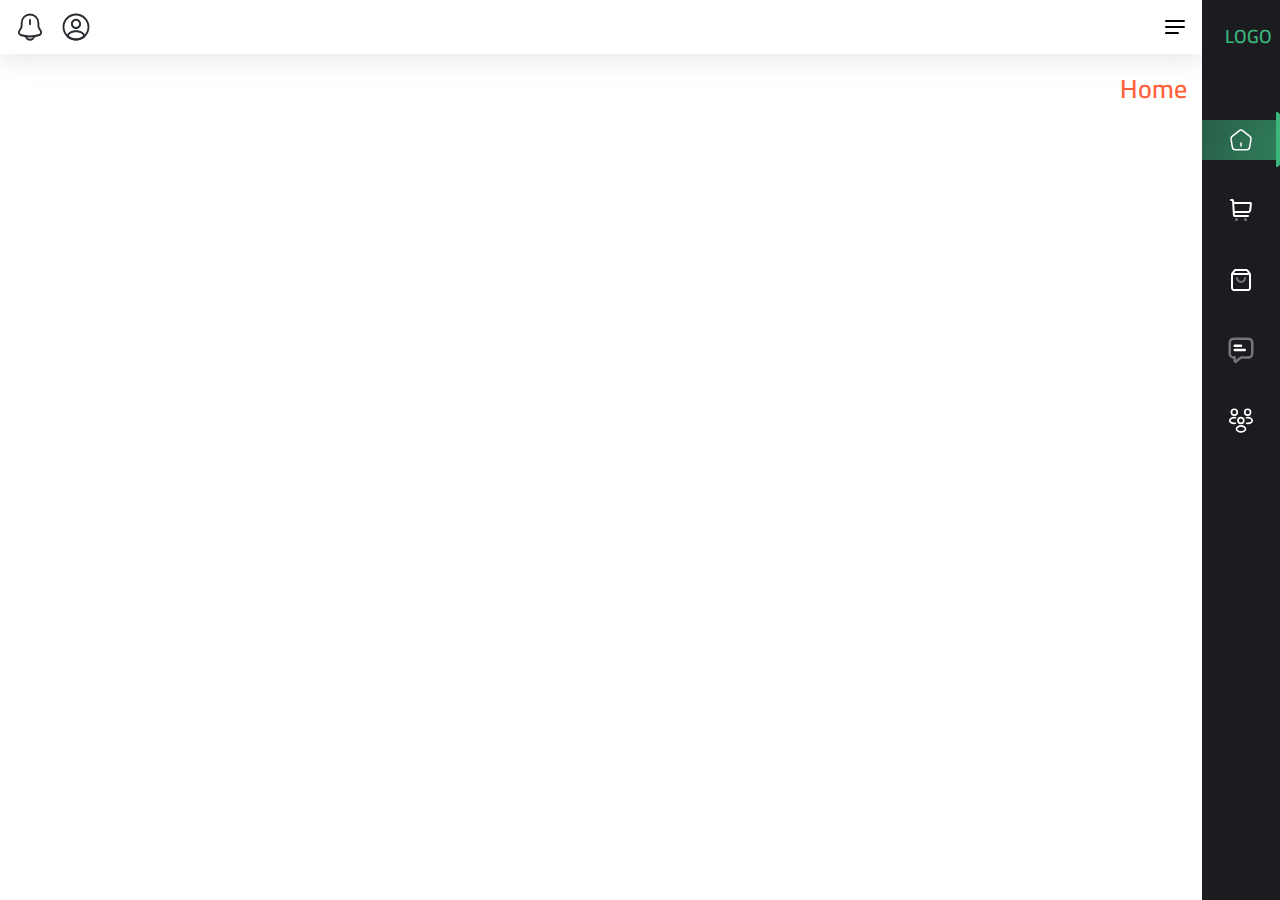
==== index.html @ f0f28d7b "first commit" ====
<!DOCTYPE html>
<html lang="en">

<head>
  <meta charset="UTF-8" />
  <meta http-equiv="X-UA-Compatible" content="IE=edge" />
  <meta name="viewport" content="width=device-width, initial-scale=1.0" />
  <link rel="stylesheet" href="./assets/sass/main.css" />
  <link rel="stylesheet" href="./src/output.css" />
  <link rel="stylesheet" href="./assets/css/bootstrap.rtl.min.css" />
  <link rel="stylesheet" href="./assets/css/datatable.css" />
  <link rel="stylesheet" href="./assets/css/all.min.css" />
  <title>Seller Dashboard</title>
  <link rel="icon" href="./assets/images/logo-1.png" type="image/x-icon" />
</head>

<body>
  <div  class="sidebar close">
    <div class="header_sidebar">
      <div class="logo-details">
        <!-- <img src="./assets/images/logo-1.png" alt="logo" width="100" height="100"> -->
         <h1 class="text-primary-color font-semibold text-[19px] ps-2"> LOGO </h1>
      </div>
      <button class="close_sidebar"> <img src="./assets/images/close.svg" alt="close"> </button>
    </div>

    <ul class="nav-links">
      <li class="active">
        <a href="./index.html">
          <svg width="24" height="24" viewBox="0 0 24 24" fill="none" xmlns="http://www.w3.org/2000/svg">
            <path d="M12 18V15" stroke="#fff" stroke-width="1.5" stroke-linecap="round" stroke-linejoin="round"/>
            <path d="M10.07 2.81997L3.14002 8.36997C2.36002 8.98997 1.86002 10.3 2.03002 11.28L3.36002 19.24C3.60002 20.66 4.96002 21.81 6.40002 21.81H17.6C19.03 21.81 20.4 20.65 20.64 19.24L21.97 11.28C22.13 10.3 21.63 8.98997 20.86 8.36997L13.93 2.82997C12.86 1.96997 11.13 1.96997 10.07 2.81997Z" stroke="#fff" stroke-width="1.5" stroke-linecap="round" stroke-linejoin="round"/>
          </svg>            
          <span class="link_name">الرئيسية</span>
        </a>
        <div class="sub-menu blank">
          <span><a class="link_name" href="./index.html">الرئيسية</a></span>
        </div>
      </li>

      <li>
        <a href="./orders/orders.html">
          <svg width="24" height="24" viewBox="0 0 24 24" fill="none" xmlns="http://www.w3.org/2000/svg">
            <path opacity="0.4" d="M7.5 21.5H7.51M16.5 21.5H16.51M8 21.5C8 21.7761 7.77614 22 7.5 22C7.22386 22 7 21.7761 7 21.5C7 21.2239 7.22386 21 7.5 21C7.77614 21 8 21.2239 8 21.5ZM17 21.5C17 21.7761 16.7761 22 16.5 22C16.2239 22 16 21.7761 16 21.5C16 21.2239 16.2239 21 16.5 21C16.7761 21 17 21.2239 17 21.5Z" stroke="#fff" stroke-width="2" stroke-linecap="round" stroke-linejoin="round"/>
            <path d="M5.00014 14H18.1359C19.1487 14 19.6551 14 20.0582 13.8112C20.4134 13.6448 20.7118 13.3777 20.9163 13.0432C21.1485 12.6633 21.2044 12.16 21.3163 11.1534L21.9013 5.88835C21.9355 5.58088 21.9525 5.42715 21.9031 5.30816C21.8597 5.20366 21.7821 5.11697 21.683 5.06228C21.5702 5 21.4155 5 21.1062 5H4.50014M2 2H3.24844C3.51306 2 3.64537 2 3.74889 2.05032C3.84002 2.09463 3.91554 2.16557 3.96544 2.25376C4.02212 2.35394 4.03037 2.48599 4.04688 2.7501L4.95312 17.2499C4.96963 17.514 4.97788 17.6461 5.03456 17.7462C5.08446 17.8344 5.15998 17.9054 5.25111 17.9497C5.35463 18 5.48694 18 5.75156 18H19" stroke="#fff" stroke-width="2" stroke-linecap="round" stroke-linejoin="round"/>
          </svg>
          <span class="link_name">الطلبات</span>
        </a>
        <div class="sub-menu blank">
          <span><a class="link_name" href="./orders/orders.html">الطلبات</a></span>
        </div>
      </li>
      <li>
        <a href="./products/products.html">
          <svg width="24" height="24" viewBox="0 0 24 24" fill="none" xmlns="http://www.w3.org/2000/svg">
            <path opacity="0.4" d="M16 10C16 11.0609 15.5786 12.0783 14.8284 12.8284C14.0783 13.5786 13.0609 14 12 14C10.9391 14 9.92172 13.5786 9.17157 12.8284C8.42143 12.0783 8 11.0609 8 10" stroke="#fff" stroke-width="2" stroke-linecap="round" stroke-linejoin="round"/>
            <path d="M5.52 2.64L3.96 4.72C3.65102 5.13198 3.49652 5.33797 3.50011 5.51039C3.50323 5.66044 3.57358 5.80115 3.69175 5.89368C3.82754 6 4.08503 6 4.6 6H19.4C19.915 6 20.1725 6 20.3083 5.89368C20.4264 5.80115 20.4968 5.66044 20.4999 5.51039C20.5035 5.33797 20.349 5.13198 20.04 4.72L18.48 2.64M5.52 2.64C5.696 2.40533 5.784 2.288 5.89552 2.20338C5.9943 2.12842 6.10616 2.0725 6.22539 2.03845C6.36 2 6.50667 2 6.8 2H17.2C17.4933 2 17.64 2 17.7746 2.03845C17.8938 2.0725 18.0057 2.12842 18.1045 2.20338C18.216 2.288 18.304 2.40533 18.48 2.64M5.52 2.64L3.64 5.14666C3.40254 5.46328 3.28381 5.62159 3.1995 5.79592C3.12469 5.95062 3.07012 6.11431 3.03715 6.28296C3 6.47301 3 6.6709 3 7.06666L3 18.8C3 19.9201 3 20.4802 3.21799 20.908C3.40973 21.2843 3.71569 21.5903 4.09202 21.782C4.51984 22 5.07989 22 6.2 22L17.8 22C18.9201 22 19.4802 22 19.908 21.782C20.2843 21.5903 20.5903 21.2843 20.782 20.908C21 20.4802 21 19.9201 21 18.8V7.06667C21 6.6709 21 6.47301 20.9628 6.28296C20.9299 6.11431 20.8753 5.95062 20.8005 5.79592C20.7162 5.62159 20.5975 5.46328 20.36 5.14667L18.48 2.64" stroke="#fff" stroke-width="2" stroke-linecap="round" stroke-linejoin="round"/>
          </svg>
          <span class="link_name">المنتجات</span>
        </a>
        <div class="sub-menu blank">
          <span><a class="link_name" href="./products/products.html">المنتجات</a></span>
        </div>
      </li>
      <li>
        <a href="./reviews/reviews.html">
          <svg width="30" height="30" viewBox="0 0 24 24" fill="none" xmlns="http://www.w3.org/2000/svg">
            <path opacity="0.4" d="M3 7.8C3 6.11984 3 5.27976 3.32698 4.63803C3.6146 4.07354 4.07354 3.6146 4.63803 3.32698C5.27976 3 6.11984 3 7.8 3H16.2C17.8802 3 18.7202 3 19.362 3.32698C19.9265 3.6146 20.3854 4.07354 20.673 4.63803C21 5.27976 21 6.11984 21 7.8V13.2C21 14.8802 21 15.7202 20.673 16.362C20.3854 16.9265 19.9265 17.3854 19.362 17.673C18.7202 18 17.8802 18 16.2 18H13.6837C13.0597 18 12.7477 18 12.4492 18.0613C12.1844 18.1156 11.9282 18.2055 11.6875 18.3285C11.4162 18.4671 11.1725 18.662 10.6852 19.0518L8.29976 20.9602C7.88367 21.2931 7.67563 21.4595 7.50054 21.4597C7.34827 21.4599 7.20422 21.3906 7.10923 21.2716C7 21.1348 7 20.8684 7 20.3355V18C6.07003 18 5.60504 18 5.22354 17.8978C4.18827 17.6204 3.37962 16.8117 3.10222 15.7765C3 15.395 3 14.93 3 14V7.8Z" stroke="#fff" stroke-width="2" stroke-linecap="round" stroke-linejoin="round"/>
            <path d="M7 8.5H12M7 12H15" stroke="#fff" stroke-width="2" stroke-linecap="round" stroke-linejoin="round"/>
          </svg>
          <span class="link_name">التعليقات</span>
        </a>
        <div class="sub-menu blank">
          <span><a class="link_name" href="./reviews/reviews.html">التعليقات</a></span>
        </div>
      </li>
      <li>
        <a href="./profile/profile.html">
          <svg width="27" height="27" viewBox="0 0 24 24" fill="none" xmlns="http://www.w3.org/2000/svg">
            <path d="M18.0001 7.16C17.9401 7.15 17.8701 7.15 17.8101 7.16C16.4301 7.11 15.3301 5.98 15.3301 4.58C15.3301 3.15 16.4801 2 17.9101 2C19.3401 2 20.4901 3.16 20.4901 4.58C20.4801 5.98 19.3801 7.11 18.0001 7.16Z" stroke="#fff" stroke-width="1.5" stroke-linecap="round" stroke-linejoin="round"/>
            <path d="M16.9704 14.44C18.3404 14.67 19.8504 14.43 20.9104 13.72C22.3204 12.78 22.3204 11.24 20.9104 10.3C19.8404 9.59004 18.3104 9.35003 16.9404 9.59003" stroke="#fff" stroke-width="1.5" stroke-linecap="round" stroke-linejoin="round"/>
            <path d="M5.97047 7.16C6.03047 7.15 6.10047 7.15 6.16047 7.16C7.54047 7.11 8.64047 5.98 8.64047 4.58C8.64047 3.15 7.49047 2 6.06047 2C4.63047 2 3.48047 3.16 3.48047 4.58C3.49047 5.98 4.59047 7.11 5.97047 7.16Z" stroke="#fff" stroke-width="1.5" stroke-linecap="round" stroke-linejoin="round"/>
            <path d="M7.00043 14.44C5.63043 14.67 4.12043 14.43 3.06043 13.72C1.65043 12.78 1.65043 11.24 3.06043 10.3C4.13043 9.59004 5.66043 9.35003 7.03043 9.59003" stroke="#fff" stroke-width="1.5" stroke-linecap="round" stroke-linejoin="round"/>
            <path d="M12.0001 14.63C11.9401 14.62 11.8701 14.62 11.8101 14.63C10.4301 14.58 9.33008 13.45 9.33008 12.05C9.33008 10.62 10.4801 9.46997 11.9101 9.46997C13.3401 9.46997 14.4901 10.63 14.4901 12.05C14.4801 13.45 13.3801 14.59 12.0001 14.63Z" stroke="#fff" stroke-width="1.5" stroke-linecap="round" stroke-linejoin="round"/>
            <path d="M9.08973 17.78C7.67973 18.72 7.67973 20.26 9.08973 21.2C10.6897 22.27 13.3097 22.27 14.9097 21.2C16.3197 20.26 16.3197 18.72 14.9097 17.78C13.3197 16.72 10.6897 16.72 9.08973 17.78Z" stroke="#fff" stroke-width="1.5" stroke-linecap="round" stroke-linejoin="round"/>
          </svg>             
          <span class="link_name">الحساب الشخصي</span>
        </a>
        <div class="sub-menu blank">
          <span><a class="link_name" href="./profile/profile.html">الحساب الشخصي</a></span>
        </div>
      </li>
    </ul>
  </div>

  <section class="home-section">
    <div class="sidebar_header flex justify-between items-center flex-row w-100">
      <div>
        <img src="./assets/images/menu-03.svg" class="fi fi-br-refresh bx-menu menu_icon" alt="menu">
      </div>
      <div class="logo md:hidden block">
        <a href="./index.html">
          <img src="./assets/images/logo-1.png" alt="logo" width="70" height="70">
        </a>
      </div>
      <div class="flex justify-start items-center flex-row gap-3">
        <a href="./profile/profile.html">
          <img src="./assets/images/profile.svg" alt="profile" width="30" height="30">
        </a>
        <a href="./notifications/notifications.html">
          <img src="./assets/images/notification.svg" alt="notification" width="30" height="30">
        </a>
      </div>
    </div>
    <div class="home-content">
      <span class="text"> Home </span>
    </div>
  </section>


  <script src="./assets/js/jquery.js"></script>
  <script src="./assets/js/bootstrap.min.js"></script>
  <script src="./assets/js/datatable.js"></script>
  <script src="./assets/js/all.min.js"></script>
  <script src="./assets/js/main.js"></script>
</body>

</html>
---- assets/sass/main.css ----
@import url("https://fonts.googleapis.com/css2?family=Cairo:wght@200;300;400;500;700&display=swap");
@tailwind base;
@tailwind components;
@tailwind utilities;
* {
  padding: 0;
  margin: 0;
  box-sizing: border-box;
  scroll-behavior: smooth;
  font-family: "cairo", sans-serif;
}

body {
  direction: rtl;
  background-color: #fff !important;
  overflow-x: hidden !important;
  margin: 0 !important;
  padding: 0 !important;
  overflow-y: scroll !important;
}

::-webkit-scrollbar-thumb {
  background-color: #DEF9EC;
  border-radius: 0px;
  height: 4px;
}

::-webkit-scrollbar {
  width: 4px;
  height: 4px;
  background-color: transparent;
}

html,
body,
span,
applet,
object,
iframe,
h1,
h2,
h3,
h4,
h5,
h6,
p,
blockquote,
pre,
a,
abbr,
acronym,
address,
big,
cite,
code,
del,
dfn,
em,
img,
ins,
kbd,
q,
s,
samp,
small,
strike,
strong,
sub,
sup,
tt,
var,
b,
u,
i,
center,
dl,
dt,
dd,
ol,
ul,
li,
fieldset,
form,
label,
legend,
table,
caption,
tbody,
tfoot,
thead,
tr,
th,
td,
article,
aside,
canvas,
details,
embed,
figure,
figcaption,
footer,
header,
hgroup,
menu,
nav,
output,
ruby,
section,
summary,
time,
mark,
audio,
video {
  border: 0;
  font-size: 100%;
  font: inherit;
  scroll-behavior: auto !important;
  text-transform: capitalize;
  font-family: "cairo", sans-serif;
}

* {
  text-transform: capitalize;
}

thead {
  font-weight: 600;
}

article,
aside,
details,
figcaption,
figure,
footer,
header,
hgroup,
menu,
nav,
section {
  display: block;
}

ol,
ul {
  list-style: none;
}

blockquote,
q {
  quotes: none;
}

blockquote:before,
blockquote:after,
q:before,
q:after {
  content: "";
  content: none;
}

table {
  border-collapse: collapse;
  border-spacing: 0;
}

img {
  max-width: 100%;
}

button {
  background-color: transparent;
  border: 0;
  padding: 0;
}

a {
  text-decoration: none !important;
}

*:focus,
select:focus,
.custom-select:focus,
button:focus,
textarea:focus,
textarea.form-control:focus,
input.form-control:focus,
input[type=text]:focus,
input[type=password]:focus,
input[type=email]:focus,
input[type=number]:focus,
[type=text].form-control:focus,
[type=password].form-control:focus,
[type=email].form-control:focus,
[type=tel].form-control:focus,
[contenteditable].form-control:focus {
  outline: none !important;
  box-shadow: none;
}

.form-switch .form-check-input {
  background-repeat: no-repeat !important;
}

input:focus::-moz-placeholder {
  opacity: 0;
  -moz-transition: 0.4s;
  transition: 0.4s;
}

input[type=checkbox]:checked {
  background-color: #DEF9EC;
  color: #DEF9EC;
  border-color: #DEF9EC;
}

p {
  margin: 0 !important;
}

body {
  overflow: hidden;
  direction: rtl;
}

.store__banner {
  flex-wrap: nowrap;
}
@media (max-width: 767px) {
  .store__banner {
    flex-wrap: wrap;
  }
}

.file__zone {
  gap: 5px;
  position: relative;
  border: 1px solid #d0d5dd !important;
  border-radius: 8px !important;
  padding: 16px;
  background-color: #f7f9fb;
}
.file__zone input {
  width: 100%;
  height: 100% !important;
  position: absolute;
  top: 0;
  right: 0;
  opacity: 0;
}
.file__zone span {
  color: #475467;
  font-size: 14px;
  font-weight: 400;
}
.file__zone span span {
  color: #52911b;
  font-weight: 700;
}
.file__zone p {
  color: #475467;
  font-size: 12px;
  font-weight: 400;
}

.sidebar {
  position: fixed;
  top: 0;
  right: 0;
  height: 100%;
  width: 260px;
  background: #1b1c1f;
  z-index: 100;
  transition: all 0.5s ease;
}

.sidebar.close {
  width: 78px;
}

.sidebar .logo-details {
  height: 60px;
  width: 100%;
  display: flex;
  align-items: center;
}

.sidebar .logo-details img {
  display: block;
}

.sidebar.close .logo-details img {
  display: none;
}

.sidebar .logo-details svg {
  font-size: 30px;
  color: #5a5a62;
  height: 50px;
  min-width: 78px;
  text-align: center;
  line-height: 60px;
}

.sidebar .logo-details .logo_name {
  font-size: 22px;
  color: #fff;
  font-weight: 600;
  transition: 0.3s ease;
  transition-delay: 0.1s;
}

.sidebar.close .logo-details .logo_name {
  transition-delay: 0s;
  opacity: 0;
  pointer-events: none;
}

.sidebar .nav-links {
  height: 100%;
  padding: 40px 0 150px 0;
  overflow: auto;
  display: flex;
  justify-content: flex-start;
  align-items: flex-start;
  flex-direction: column;
  gap: 30px;
}

.sidebar.close .nav-links {
  overflow: visible;
}

.sidebar .nav-links::-webkit-scrollbar {
  display: none;
}

.sidebar .nav-links li {
  position: relative;
  /* margin: 20px 0px 20px 0; */
  list-style: none;
  transition: all 0.4s ease;
  padding: 5px 0;
  width: 100%;
}

.sidebar .nav-links li:hover {
  background: #ff6039;
}

.sidebar .nav-links li::before {
  content: "";
  position: absolute;
  right: 0;
  width: 4px;
  height: 55px;
  background-color: #fff;
  border-radius: 0 20px 20px 0;
  opacity: 0;
  transition: all 0.4s ease;
  top: -8px;
}

.sidebar .nav-links li:hover::before {
  opacity: 1;
}

.sidebar .nav-links li .iocn-link {
  display: flex;
  align-items: center;
  justify-content: space-between;
}

.sidebar.close .nav-links li .iocn-link {
  display: block;
}

.sidebar .nav-links li svg {
  /* height: 55px; */
  min-width: 78px;
  text-align: center;
  line-height: 60px;
  color: #5a5a62;
  font-size: 20px;
  cursor: pointer;
  transition: all 0.4s ease;
}

.sidebar .nav-links li.showMenu i.arrow {
  transform: rotate(-180deg);
}

.sidebar.close .nav-links i.arrow {
  display: none;
}

.sidebar .nav-links li a {
  display: flex;
  align-items: center;
  text-decoration: none;
  height: 30px;
  line-height: 23px;
}

.sidebar .nav-links li a .link_name {
  font-size: 16px;
  font-weight: 400;
  color: #fff;
  transition: all 0.4s ease;
}

.sidebar.close .nav-links li a .link_name {
  opacity: 0;
  pointer-events: none;
}

.sidebar .nav-links li .sub-menu {
  padding: 6px 80px 14px 6px;
  background: #1b1c1f;
  display: none;
}

.sidebar .nav-links li.showMenu .sub-menu {
  display: block;
}

.sidebar .nav-links li .sub-menu a {
  color: #fff;
  font-size: 15px;
  padding: 5px 0;
  white-space: nowrap;
  opacity: 0.6;
  transition: all 0.3s ease;
}

.sidebar .nav-links li .sub-menu a:hover {
  opacity: 1;
}

.sidebar.close .nav-links li .sub-menu {
  position: absolute;
  right: 4.9rem;
  top: -10px;
  margin-top: 0;
  padding: 10px 20px;
  border-radius: 0 6px 6px 0;
  opacity: 0;
  display: block;
  pointer-events: none;
  transition: 0.3s;
}

.sidebar.close .nav-links li:hover .sub-menu {
  top: 0;
  opacity: 1;
  pointer-events: auto;
  transition: all 0.4s ease;
}

.sidebar .nav-links li .sub-menu .link_name {
  display: none;
}

.sidebar.close .nav-links li .sub-menu .link_name {
  font-size: 17px;
  opacity: 1;
  display: block;
}

.sidebar .nav-links li .sub-menu.blank {
  opacity: 1;
  pointer-events: auto;
  padding: 3px 20px 6px 16px;
  opacity: 0;
  pointer-events: none;
}

.sidebar .nav-links li:hover .sub-menu.blank {
  top: 50%;
  transform: translateY(-50%);
}

.sidebar .profile-details {
  position: fixed;
  bottom: 0;
  width: 260px;
  display: flex;
  align-items: center;
  justify-content: space-between;
  background: #1b1c1f;
  padding: 12px 13px;
  transition: all 0.5s ease;
}

.sidebar.close .profile-details {
  background: none;
}

.sidebar.close .profile-details {
  width: 78px;
}

.sidebar .profile-details .profile-content {
  display: flex;
  align-items: center;
}

.sidebar .profile-details img {
  height: 52px;
  width: 52px;
  -o-object-fit: cover;
     object-fit: cover;
  border-radius: 50px;
  /*margin: 0 14px 0 12px;*/
  transition: all 0.5s ease;
}

.sidebar.close .profile-details img {
  padding: 4px;
}

.sidebar .profile-details .profile_name,
.sidebar .profile-details .job {
  color: #fff;
  font-size: 18px;
  font-weight: 500;
  white-space: nowrap;
}

.sidebar.close .profile-details i,
.sidebar.close .profile-details .profile_name,
.sidebar.close .profile-details .job {
  display: none;
}

.sidebar .profile-details .job {
  font-size: 12px;
}

.sidebar .profile-details svg {
  color: #5a5a62;
  font-size: 20px;
}

.sidebar .profile-details:hover svg {
  color: #fff;
}

.home-section {
  position: relative;
  background: #fff;
  height: 100vh;
  right: 260px;
  width: calc(100% - 260px);
  transition: all 0.5s ease;
  /* padding: 12px; */
}

.sidebar.close ~ .home-section {
  right: 78px;
  width: calc(100% - 78px);
}

.home-content {
  display: flex;
  align-items: center;
  flex-wrap: wrap;
  padding: 15px;
}

.home-section .home-content .bx-menu {
  color: #5a5a62;
  transform-origin: center;
}

.home-section .home-content .text {
  color: #ff6039;
  font-size: 35px;
}

.home-section .home-content .bx-menu {
  cursor: pointer;
  margin-right: 10px;
}

.home-section .home-content .text {
  font-size: 26px;
  font-weight: 600;
}

.sidebar .nav-links li:hover svg {
  color: #fff;
}

/*** icon ***/
.sidebar .nav-links li:hover svg {
  color: #0a65fe;
}

/****   text  *****/
.sidebar .nav-links li:hover a .link_name {
  color: #fff;
}

/***  line ***/
.sidebar .nav-links li:before {
  background: #3BB77E;
}

/*** bg ***/
.sidebar .nav-links li:hover {
  background: linear-gradient(288deg, rgba(59, 183, 125, 0.6196078431) 4%, rgba(59, 183, 125, 0.431372549));
}

@media screen and (max-width: 400px) {
  .sidebar {
    width: 240px;
  }
  .sidebar.close {
    width: 78px;
  }
  .sidebar .profile-details {
    width: 240px;
  }
  .sidebar.close .profile-details {
    background: none;
  }
  .sidebar.close .profile-details {
    width: 78px;
  }
  .home-section {
    right: 240px;
    width: calc(100% - 240px);
  }
  .sidebar.close ~ .home-section {
    right: 78px;
    width: calc(100% - 78px);
  }
}
@media (max-width: 991px) {
  .sidebar {
    display: none !important;
  }
  .sidebar.open {
    display: block !important;
    width: 100%;
  }
  .home-section {
    width: 100% !important;
    right: 0 !important;
  }
}
.sidebar_header {
  width: 100%;
  padding: 12px 15px;
  box-shadow: rgba(149, 157, 165, 0.2) 0px 8px 24px;
}

.header_sidebar {
  display: flex;
  justify-content: space-between;
  align-items: center;
  flex-direction: row;
  width: 100%;
  padding: 10px 0 !important;
}

.close_sidebar {
  display: none;
}

@media (max-width: 991px) {
  .close_sidebar {
    display: block;
  }
}
.sidebar .nav-links li.active {
  background: linear-gradient(288deg, rgba(59, 183, 125, 0.6196078431) 4%, rgba(59, 183, 125, 0.431372549));
}

.sidebar .nav-links li.active::before {
  opacity: 1;
}/*# sourceMappingURL=main.css.map */
---- src/output.css ----
/*
! tailwindcss v3.4.1 | MIT License | https://tailwindcss.com
*/

/*
1. Prevent padding and border from affecting element width. (https://github.com/mozdevs/cssremedy/issues/4)
2. Allow adding a border to an element by just adding a border-width. (https://github.com/tailwindcss/tailwindcss/pull/116)
*/

*,
::before,
::after {
  box-sizing: border-box;
  /* 1 */
  border-width: 0;
  /* 2 */
  border-style: solid;
  /* 2 */
  border-color: #e5e7eb;
  /* 2 */
}

::before,
::after {
  --tw-content: '';
}

/*
1. Use a consistent sensible line-height in all browsers.
2. Prevent adjustments of font size after orientation changes in iOS.
3. Use a more readable tab size.
4. Use the user's configured `sans` font-family by default.
5. Use the user's configured `sans` font-feature-settings by default.
6. Use the user's configured `sans` font-variation-settings by default.
7. Disable tap highlights on iOS
*/

html,
:host {
  line-height: 1.5;
  /* 1 */
  -webkit-text-size-adjust: 100%;
  /* 2 */
  -moz-tab-size: 4;
  /* 3 */
  -o-tab-size: 4;
     tab-size: 4;
  /* 3 */
  font-family: ui-sans-serif, system-ui, sans-serif, "Apple Color Emoji", "Segoe UI Emoji", "Segoe UI Symbol", "Noto Color Emoji";
  /* 4 */
  font-feature-settings: normal;
  /* 5 */
  font-variation-settings: normal;
  /* 6 */
  -webkit-tap-highlight-color: transparent;
  /* 7 */
}

/*
1. Remove the margin in all browsers.
2. Inherit line-height from `html` so users can set them as a class directly on the `html` element.
*/

body {
  margin: 0;
  /* 1 */
  line-height: inherit;
  /* 2 */
}

/*
1. Add the correct height in Firefox.
2. Correct the inheritance of border color in Firefox. (https://bugzilla.mozilla.org/show_bug.cgi?id=190655)
3. Ensure horizontal rules are visible by default.
*/

hr {
  height: 0;
  /* 1 */
  color: inherit;
  /* 2 */
  border-top-width: 1px;
  /* 3 */
}

/*
Add the correct text decoration in Chrome, Edge, and Safari.
*/

abbr:where([title]) {
  -webkit-text-decoration: underline dotted;
          text-decoration: underline dotted;
}

/*
Remove the default font size and weight for headings.
*/

h1,
h2,
h3,
h4,
h5,
h6 {
  font-size: inherit;
  font-weight: inherit;
}

/*
Reset links to optimize for opt-in styling instead of opt-out.
*/

a {
  color: inherit;
  text-decoration: inherit;
}

/*
Add the correct font weight in Edge and Safari.
*/

b,
strong {
  font-weight: bolder;
}

/*
1. Use the user's configured `mono` font-family by default.
2. Use the user's configured `mono` font-feature-settings by default.
3. Use the user's configured `mono` font-variation-settings by default.
4. Correct the odd `em` font sizing in all browsers.
*/

code,
kbd,
samp,
pre {
  font-family: ui-monospace, SFMono-Regular, Menlo, Monaco, Consolas, "Liberation Mono", "Courier New", monospace;
  /* 1 */
  font-feature-settings: normal;
  /* 2 */
  font-variation-settings: normal;
  /* 3 */
  font-size: 1em;
  /* 4 */
}

/*
Add the correct font size in all browsers.
*/

small {
  font-size: 80%;
}

/*
Prevent `sub` and `sup` elements from affecting the line height in all browsers.
*/

sub,
sup {
  font-size: 75%;
  line-height: 0;
  position: relative;
  vertical-align: baseline;
}

sub {
  bottom: -0.25em;
}

sup {
  top: -0.5em;
}

/*
1. Remove text indentation from table contents in Chrome and Safari. (https://bugs.chromium.org/p/chromium/issues/detail?id=999088, https://bugs.webkit.org/show_bug.cgi?id=201297)
2. Correct table border color inheritance in all Chrome and Safari. (https://bugs.chromium.org/p/chromium/issues/detail?id=935729, https://bugs.webkit.org/show_bug.cgi?id=195016)
3. Remove gaps between table borders by default.
*/

table {
  text-indent: 0;
  /* 1 */
  border-color: inherit;
  /* 2 */
  border-collapse: collapse;
  /* 3 */
}

/*
1. Change the font styles in all browsers.
2. Remove the margin in Firefox and Safari.
3. Remove default padding in all browsers.
*/

button,
input,
optgroup,
select,
textarea {
  font-family: inherit;
  /* 1 */
  font-feature-settings: inherit;
  /* 1 */
  font-variation-settings: inherit;
  /* 1 */
  font-size: 100%;
  /* 1 */
  font-weight: inherit;
  /* 1 */
  line-height: inherit;
  /* 1 */
  color: inherit;
  /* 1 */
  margin: 0;
  /* 2 */
  padding: 0;
  /* 3 */
}

/*
Remove the inheritance of text transform in Edge and Firefox.
*/

button,
select {
  text-transform: none;
}

/*
1. Correct the inability to style clickable types in iOS and Safari.
2. Remove default button styles.
*/

button,
[type='button'],
[type='reset'],
[type='submit'] {
  -webkit-appearance: button;
  /* 1 */
  background-color: transparent;
  /* 2 */
  background-image: none;
  /* 2 */
}

/*
Use the modern Firefox focus style for all focusable elements.
*/

:-moz-focusring {
  outline: auto;
}

/*
Remove the additional `:invalid` styles in Firefox. (https://github.com/mozilla/gecko-dev/blob/2f9eacd9d3d995c937b4251a5557d95d494c9be1/layout/style/res/forms.css#L728-L737)
*/

:-moz-ui-invalid {
  box-shadow: none;
}

/*
Add the correct vertical alignment in Chrome and Firefox.
*/

progress {
  vertical-align: baseline;
}

/*
Correct the cursor style of increment and decrement buttons in Safari.
*/

::-webkit-inner-spin-button,
::-webkit-outer-spin-button {
  height: auto;
}

/*
1. Correct the odd appearance in Chrome and Safari.
2. Correct the outline style in Safari.
*/

[type='search'] {
  -webkit-appearance: textfield;
  /* 1 */
  outline-offset: -2px;
  /* 2 */
}

/*
Remove the inner padding in Chrome and Safari on macOS.
*/

::-webkit-search-decoration {
  -webkit-appearance: none;
}

/*
1. Correct the inability to style clickable types in iOS and Safari.
2. Change font properties to `inherit` in Safari.
*/

::-webkit-file-upload-button {
  -webkit-appearance: button;
  /* 1 */
  font: inherit;
  /* 2 */
}

/*
Add the correct display in Chrome and Safari.
*/

summary {
  display: list-item;
}

/*
Removes the default spacing and border for appropriate elements.
*/

blockquote,
dl,
dd,
h1,
h2,
h3,
h4,
h5,
h6,
hr,
figure,
p,
pre {
  margin: 0;
}

fieldset {
  margin: 0;
  padding: 0;
}

legend {
  padding: 0;
}

ol,
ul,
menu {
  list-style: none;
  margin: 0;
  padding: 0;
}

/*
Reset default styling for dialogs.
*/

dialog {
  padding: 0;
}

/*
Prevent resizing textareas horizontally by default.
*/

textarea {
  resize: vertical;
}

/*
1. Reset the default placeholder opacity in Firefox. (https://github.com/tailwindlabs/tailwindcss/issues/3300)
2. Set the default placeholder color to the user's configured gray 400 color.
*/

input::-moz-placeholder, textarea::-moz-placeholder {
  opacity: 1;
  /* 1 */
  color: #9ca3af;
  /* 2 */
}

input::placeholder,
textarea::placeholder {
  opacity: 1;
  /* 1 */
  color: #9ca3af;
  /* 2 */
}

/*
Set the default cursor for buttons.
*/

button,
[role="button"] {
  cursor: pointer;
}

/*
Make sure disabled buttons don't get the pointer cursor.
*/

:disabled {
  cursor: default;
}

/*
1. Make replaced elements `display: block` by default. (https://github.com/mozdevs/cssremedy/issues/14)
2. Add `vertical-align: middle` to align replaced elements more sensibly by default. (https://github.com/jensimmons/cssremedy/issues/14#issuecomment-634934210)
   This can trigger a poorly considered lint error in some tools but is included by design.
*/

img,
svg,
video,
canvas,
audio,
iframe,
embed,
object {
  display: block;
  /* 1 */
  vertical-align: middle;
  /* 2 */
}

/*
Constrain images and videos to the parent width and preserve their intrinsic aspect ratio. (https://github.com/mozdevs/cssremedy/issues/14)
*/

img,
video {
  max-width: 100%;
  height: auto;
}

/* Make elements with the HTML hidden attribute stay hidden by default */

[hidden] {
  display: none;
}

*, ::before, ::after {
  --tw-border-spacing-x: 0;
  --tw-border-spacing-y: 0;
  --tw-translate-x: 0;
  --tw-translate-y: 0;
  --tw-rotate: 0;
  --tw-skew-x: 0;
  --tw-skew-y: 0;
  --tw-scale-x: 1;
  --tw-scale-y: 1;
  --tw-pan-x:  ;
  --tw-pan-y:  ;
  --tw-pinch-zoom:  ;
  --tw-scroll-snap-strictness: proximity;
  --tw-gradient-from-position:  ;
  --tw-gradient-via-position:  ;
  --tw-gradient-to-position:  ;
  --tw-ordinal:  ;
  --tw-slashed-zero:  ;
  --tw-numeric-figure:  ;
  --tw-numeric-spacing:  ;
  --tw-numeric-fraction:  ;
  --tw-ring-inset:  ;
  --tw-ring-offset-width: 0px;
  --tw-ring-offset-color: #fff;
  --tw-ring-color: rgb(59 130 246 / 0.5);
  --tw-ring-offset-shadow: 0 0 #0000;
  --tw-ring-shadow: 0 0 #0000;
  --tw-shadow: 0 0 #0000;
  --tw-shadow-colored: 0 0 #0000;
  --tw-blur:  ;
  --tw-brightness:  ;
  --tw-contrast:  ;
  --tw-grayscale:  ;
  --tw-hue-rotate:  ;
  --tw-invert:  ;
  --tw-saturate:  ;
  --tw-sepia:  ;
  --tw-drop-shadow:  ;
  --tw-backdrop-blur:  ;
  --tw-backdrop-brightness:  ;
  --tw-backdrop-contrast:  ;
  --tw-backdrop-grayscale:  ;
  --tw-backdrop-hue-rotate:  ;
  --tw-backdrop-invert:  ;
  --tw-backdrop-opacity:  ;
  --tw-backdrop-saturate:  ;
  --tw-backdrop-sepia:  ;
}

::backdrop {
  --tw-border-spacing-x: 0;
  --tw-border-spacing-y: 0;
  --tw-translate-x: 0;
  --tw-translate-y: 0;
  --tw-rotate: 0;
  --tw-skew-x: 0;
  --tw-skew-y: 0;
  --tw-scale-x: 1;
  --tw-scale-y: 1;
  --tw-pan-x:  ;
  --tw-pan-y:  ;
  --tw-pinch-zoom:  ;
  --tw-scroll-snap-strictness: proximity;
  --tw-gradient-from-position:  ;
  --tw-gradient-via-position:  ;
  --tw-gradient-to-position:  ;
  --tw-ordinal:  ;
  --tw-slashed-zero:  ;
  --tw-numeric-figure:  ;
  --tw-numeric-spacing:  ;
  --tw-numeric-fraction:  ;
  --tw-ring-inset:  ;
  --tw-ring-offset-width: 0px;
  --tw-ring-offset-color: #fff;
  --tw-ring-color: rgb(59 130 246 / 0.5);
  --tw-ring-offset-shadow: 0 0 #0000;
  --tw-ring-shadow: 0 0 #0000;
  --tw-shadow: 0 0 #0000;
  --tw-shadow-colored: 0 0 #0000;
  --tw-blur:  ;
  --tw-brightness:  ;
  --tw-contrast:  ;
  --tw-grayscale:  ;
  --tw-hue-rotate:  ;
  --tw-invert:  ;
  --tw-saturate:  ;
  --tw-sepia:  ;
  --tw-drop-shadow:  ;
  --tw-backdrop-blur:  ;
  --tw-backdrop-brightness:  ;
  --tw-backdrop-contrast:  ;
  --tw-backdrop-grayscale:  ;
  --tw-backdrop-hue-rotate:  ;
  --tw-backdrop-invert:  ;
  --tw-backdrop-opacity:  ;
  --tw-backdrop-saturate:  ;
  --tw-backdrop-sepia:  ;
}

.container {
  width: 100%;
}

@media (min-width: 640px) {
  .container {
    max-width: 640px;
  }
}

@media (min-width: 768px) {
  .container {
    max-width: 768px;
  }
}

@media (min-width: 1024px) {
  .container {
    max-width: 1024px;
  }
}

@media (min-width: 1280px) {
  .container {
    max-width: 1280px;
  }
}

@media (min-width: 1536px) {
  .container {
    max-width: 1536px;
  }
}

.sr-only {
  position: absolute;
  width: 1px;
  height: 1px;
  padding: 0;
  margin: -1px;
  overflow: hidden;
  clip: rect(0, 0, 0, 0);
  white-space: nowrap;
  border-width: 0;
}

.not-sr-only {
  position: static;
  width: auto;
  height: auto;
  padding: 0;
  margin: 0;
  overflow: visible;
  clip: auto;
  white-space: normal;
}

.pointer-events-none {
  pointer-events: none;
}

.pointer-events-auto {
  pointer-events: auto;
}

.\!visible {
  visibility: visible !important;
}

.visible {
  visibility: visible;
}

.invisible {
  visibility: hidden;
}

.collapse {
  visibility: collapse;
}

.static {
  position: static;
}

.fixed {
  position: fixed;
}

.absolute {
  position: absolute;
}

.relative {
  position: relative;
}

.sticky {
  position: sticky;
}

.-inset-1 {
  inset: -0.25rem;
}

.end-1 {
  inset-inline-end: 0.25rem;
}

.isolate {
  isolation: isolate;
}

.isolation-auto {
  isolation: auto;
}

.float-start {
  float: inline-start;
}

.float-end {
  float: inline-end;
}

.float-right {
  float: right;
}

.float-left {
  float: left;
}

.float-none {
  float: none;
}

.clear-start {
  clear: inline-start;
}

.clear-end {
  clear: inline-end;
}

.clear-left {
  clear: left;
}

.clear-right {
  clear: right;
}

.clear-both {
  clear: both;
}

.clear-none {
  clear: none;
}

.my-3 {
  margin-top: 0.75rem;
  margin-bottom: 0.75rem;
}

.mb-0 {
  margin-bottom: 0px;
}

.mt-2 {
  margin-top: 0.5rem;
}

.mb-2 {
  margin-bottom: 0.5rem;
}

.mb-3 {
  margin-bottom: 0.75rem;
}

.mt-4 {
  margin-top: 1rem;
}

.mt-5 {
  margin-top: 1.25rem;
}

.box-border {
  box-sizing: border-box;
}

.box-content {
  box-sizing: content-box;
}

.line-clamp-none {
  overflow: visible;
  display: block;
  -webkit-box-orient: horizontal;
  -webkit-line-clamp: none;
}

.block {
  display: block;
}

.inline-block {
  display: inline-block;
}

.inline {
  display: inline;
}

.flex {
  display: flex;
}

.inline-flex {
  display: inline-flex;
}

.table {
  display: table;
}

.inline-table {
  display: inline-table;
}

.table-caption {
  display: table-caption;
}

.table-cell {
  display: table-cell;
}

.table-column {
  display: table-column;
}

.table-column-group {
  display: table-column-group;
}

.table-footer-group {
  display: table-footer-group;
}

.table-header-group {
  display: table-header-group;
}

.table-row-group {
  display: table-row-group;
}

.table-row {
  display: table-row;
}

.flow-root {
  display: flow-root;
}

.grid {
  display: grid;
}

.inline-grid {
  display: inline-grid;
}

.contents {
  display: contents;
}

.list-item {
  display: list-item;
}

.hidden {
  display: none;
}

.h-auto {
  height: auto;
}

.w-\[this-is\\\\\] {
  width: this-is\\;
}

.w-\[this-is\] {
  width: this-is;
}

.w-\[weird-and-invalid\] {
  width: weird-and-invalid;
}

.w-\[250px\] {
  width: 250px;
}

.flex-shrink {
  flex-shrink: 1;
}

.shrink {
  flex-shrink: 1;
}

.flex-grow {
  flex-grow: 1;
}

.grow {
  flex-grow: 1;
}

.table-auto {
  table-layout: auto;
}

.table-fixed {
  table-layout: fixed;
}

.caption-top {
  caption-side: top;
}

.caption-bottom {
  caption-side: bottom;
}

.border-collapse {
  border-collapse: collapse;
}

.border-separate {
  border-collapse: separate;
}

.rotate-180 {
  --tw-rotate: 180deg;
  transform: translate(var(--tw-translate-x), var(--tw-translate-y)) rotate(var(--tw-rotate)) skewX(var(--tw-skew-x)) skewY(var(--tw-skew-y)) scaleX(var(--tw-scale-x)) scaleY(var(--tw-scale-y));
}

.rotate-90 {
  --tw-rotate: 90deg;
  transform: translate(var(--tw-translate-x), var(--tw-translate-y)) rotate(var(--tw-rotate)) skewX(var(--tw-skew-x)) skewY(var(--tw-skew-y)) scaleX(var(--tw-scale-x)) scaleY(var(--tw-scale-y));
}

.\!transform {
  transform: translate(var(--tw-translate-x), var(--tw-translate-y)) rotate(var(--tw-rotate)) skewX(var(--tw-skew-x)) skewY(var(--tw-skew-y)) scaleX(var(--tw-scale-x)) scaleY(var(--tw-scale-y)) !important;
}

.transform {
  transform: translate(var(--tw-translate-x), var(--tw-translate-y)) rotate(var(--tw-rotate)) skewX(var(--tw-skew-x)) skewY(var(--tw-skew-y)) scaleX(var(--tw-scale-x)) scaleY(var(--tw-scale-y));
}

.transform-cpu {
  transform: translate(var(--tw-translate-x), var(--tw-translate-y)) rotate(var(--tw-rotate)) skewX(var(--tw-skew-x)) skewY(var(--tw-skew-y)) scaleX(var(--tw-scale-x)) scaleY(var(--tw-scale-y));
}

.transform-gpu {
  transform: translate3d(var(--tw-translate-x), var(--tw-translate-y), 0) rotate(var(--tw-rotate)) skewX(var(--tw-skew-x)) skewY(var(--tw-skew-y)) scaleX(var(--tw-scale-x)) scaleY(var(--tw-scale-y));
}

.transform-none {
  transform: none;
}

.touch-auto {
  touch-action: auto;
}

.touch-none {
  touch-action: none;
}

.touch-pan-x {
  --tw-pan-x: pan-x;
  touch-action: var(--tw-pan-x) var(--tw-pan-y) var(--tw-pinch-zoom);
}

.touch-pan-left {
  --tw-pan-x: pan-left;
  touch-action: var(--tw-pan-x) var(--tw-pan-y) var(--tw-pinch-zoom);
}

.touch-pan-right {
  --tw-pan-x: pan-right;
  touch-action: var(--tw-pan-x) var(--tw-pan-y) var(--tw-pinch-zoom);
}

.touch-pan-y {
  --tw-pan-y: pan-y;
  touch-action: var(--tw-pan-x) var(--tw-pan-y) var(--tw-pinch-zoom);
}

.touch-pan-up {
  --tw-pan-y: pan-up;
  touch-action: var(--tw-pan-x) var(--tw-pan-y) var(--tw-pinch-zoom);
}

.touch-pan-down {
  --tw-pan-y: pan-down;
  touch-action: var(--tw-pan-x) var(--tw-pan-y) var(--tw-pinch-zoom);
}

.touch-pinch-zoom {
  --tw-pinch-zoom: pinch-zoom;
  touch-action: var(--tw-pan-x) var(--tw-pan-y) var(--tw-pinch-zoom);
}

.touch-manipulation {
  touch-action: manipulation;
}

.select-none {
  -webkit-user-select: none;
     -moz-user-select: none;
          user-select: none;
}

.select-text {
  -webkit-user-select: text;
     -moz-user-select: text;
          user-select: text;
}

.select-all {
  -webkit-user-select: all;
     -moz-user-select: all;
          user-select: all;
}

.select-auto {
  -webkit-user-select: auto;
     -moz-user-select: auto;
          user-select: auto;
}

.resize-none {
  resize: none;
}

.resize-y {
  resize: vertical;
}

.resize-x {
  resize: horizontal;
}

.resize {
  resize: both;
}

.snap-none {
  scroll-snap-type: none;
}

.snap-x {
  scroll-snap-type: x var(--tw-scroll-snap-strictness);
}

.snap-y {
  scroll-snap-type: y var(--tw-scroll-snap-strictness);
}

.snap-both {
  scroll-snap-type: both var(--tw-scroll-snap-strictness);
}

.snap-mandatory {
  --tw-scroll-snap-strictness: mandatory;
}

.snap-proximity {
  --tw-scroll-snap-strictness: proximity;
}

.snap-start {
  scroll-snap-align: start;
}

.snap-end {
  scroll-snap-align: end;
}

.snap-center {
  scroll-snap-align: center;
}

.snap-align-none {
  scroll-snap-align: none;
}

.snap-normal {
  scroll-snap-stop: normal;
}

.snap-always {
  scroll-snap-stop: always;
}

.list-inside {
  list-style-position: inside;
}

.list-outside {
  list-style-position: outside;
}

.appearance-none {
  -webkit-appearance: none;
     -moz-appearance: none;
          appearance: none;
}

.appearance-auto {
  -webkit-appearance: auto;
     -moz-appearance: auto;
          appearance: auto;
}

.break-before-auto {
  -moz-column-break-before: auto;
       break-before: auto;
}

.break-before-avoid {
  -moz-column-break-before: avoid;
       break-before: avoid;
}

.break-before-all {
  -moz-column-break-before: all;
       break-before: all;
}

.break-before-avoid-page {
  -moz-column-break-before: avoid;
       break-before: avoid-page;
}

.break-before-page {
  -moz-column-break-before: page;
       break-before: page;
}

.break-before-left {
  -moz-column-break-before: left;
       break-before: left;
}

.break-before-right {
  -moz-column-break-before: right;
       break-before: right;
}

.break-before-column {
  -moz-column-break-before: column;
       break-before: column;
}

.break-inside-auto {
  -moz-column-break-inside: auto;
       break-inside: auto;
}

.break-inside-avoid {
  -moz-column-break-inside: avoid;
       break-inside: avoid;
}

.break-inside-avoid-page {
  break-inside: avoid-page;
}

.break-inside-avoid-column {
  -moz-column-break-inside: avoid;
       break-inside: avoid-column;
}

.break-after-auto {
  -moz-column-break-after: auto;
       break-after: auto;
}

.break-after-avoid {
  -moz-column-break-after: avoid;
       break-after: avoid;
}

.break-after-all {
  -moz-column-break-after: all;
       break-after: all;
}

.break-after-avoid-page {
  -moz-column-break-after: avoid;
       break-after: avoid-page;
}

.break-after-page {
  -moz-column-break-after: page;
       break-after: page;
}

.break-after-left {
  -moz-column-break-after: left;
       break-after: left;
}

.break-after-right {
  -moz-column-break-after: right;
       break-after: right;
}

.break-after-column {
  -moz-column-break-after: column;
       break-after: column;
}

.grid-flow-row {
  grid-auto-flow: row;
}

.grid-flow-col {
  grid-auto-flow: column;
}

.grid-flow-dense {
  grid-auto-flow: dense;
}

.grid-flow-row-dense {
  grid-auto-flow: row dense;
}

.grid-flow-col-dense {
  grid-auto-flow: column dense;
}

.flex-row {
  flex-direction: row;
}

.flex-row-reverse {
  flex-direction: row-reverse;
}

.flex-col {
  flex-direction: column;
}

.flex-col-reverse {
  flex-direction: column-reverse;
}

.flex-wrap {
  flex-wrap: wrap;
}

.flex-wrap-reverse {
  flex-wrap: wrap-reverse;
}

.flex-nowrap {
  flex-wrap: nowrap;
}

.place-content-center {
  place-content: center;
}

.place-content-start {
  place-content: start;
}

.place-content-end {
  place-content: end;
}

.place-content-between {
  place-content: space-between;
}

.place-content-around {
  place-content: space-around;
}

.place-content-evenly {
  place-content: space-evenly;
}

.place-content-baseline {
  place-content: baseline;
}

.place-content-stretch {
  place-content: stretch;
}

.place-items-start {
  place-items: start;
}

.place-items-end {
  place-items: end;
}

.place-items-center {
  place-items: center;
}

.place-items-baseline {
  place-items: baseline;
}

.place-items-stretch {
  place-items: stretch;
}

.content-normal {
  align-content: normal;
}

.content-center {
  align-content: center;
}

.content-start {
  align-content: flex-start;
}

.content-end {
  align-content: flex-end;
}

.content-between {
  align-content: space-between;
}

.content-around {
  align-content: space-around;
}

.content-evenly {
  align-content: space-evenly;
}

.content-baseline {
  align-content: baseline;
}

.content-stretch {
  align-content: stretch;
}

.items-start {
  align-items: flex-start;
}

.items-end {
  align-items: flex-end;
}

.items-center {
  align-items: center;
}

.items-baseline {
  align-items: baseline;
}

.items-stretch {
  align-items: stretch;
}

.justify-normal {
  justify-content: normal;
}

.justify-start {
  justify-content: flex-start;
}

.justify-end {
  justify-content: flex-end;
}

.justify-center {
  justify-content: center;
}

.justify-between {
  justify-content: space-between;
}

.justify-around {
  justify-content: space-around;
}

.justify-evenly {
  justify-content: space-evenly;
}

.justify-stretch {
  justify-content: stretch;
}

.justify-items-start {
  justify-items: start;
}

.justify-items-end {
  justify-items: end;
}

.justify-items-center {
  justify-items: center;
}

.justify-items-stretch {
  justify-items: stretch;
}

.gap-1 {
  gap: 0.25rem;
}

.gap-2 {
  gap: 0.5rem;
}

.gap-3 {
  gap: 0.75rem;
}

.gap-4 {
  gap: 1rem;
}

.space-x-2 > :not([hidden]) ~ :not([hidden]) {
  --tw-space-x-reverse: 0;
  margin-right: calc(0.5rem * var(--tw-space-x-reverse));
  margin-left: calc(0.5rem * calc(1 - var(--tw-space-x-reverse)));
}

.space-y-reverse > :not([hidden]) ~ :not([hidden]) {
  --tw-space-y-reverse: 1;
}

.space-x-reverse > :not([hidden]) ~ :not([hidden]) {
  --tw-space-x-reverse: 1;
}

.divide-x > :not([hidden]) ~ :not([hidden]) {
  --tw-divide-x-reverse: 0;
  border-right-width: calc(1px * var(--tw-divide-x-reverse));
  border-left-width: calc(1px * calc(1 - var(--tw-divide-x-reverse)));
}

.divide-y > :not([hidden]) ~ :not([hidden]) {
  --tw-divide-y-reverse: 0;
  border-top-width: calc(1px * calc(1 - var(--tw-divide-y-reverse)));
  border-bottom-width: calc(1px * var(--tw-divide-y-reverse));
}

.divide-y-reverse > :not([hidden]) ~ :not([hidden]) {
  --tw-divide-y-reverse: 1;
}

.divide-x-reverse > :not([hidden]) ~ :not([hidden]) {
  --tw-divide-x-reverse: 1;
}

.divide-solid > :not([hidden]) ~ :not([hidden]) {
  border-style: solid;
}

.divide-dashed > :not([hidden]) ~ :not([hidden]) {
  border-style: dashed;
}

.divide-dotted > :not([hidden]) ~ :not([hidden]) {
  border-style: dotted;
}

.divide-double > :not([hidden]) ~ :not([hidden]) {
  border-style: double;
}

.divide-none > :not([hidden]) ~ :not([hidden]) {
  border-style: none;
}

.place-self-auto {
  place-self: auto;
}

.place-self-start {
  place-self: start;
}

.place-self-end {
  place-self: end;
}

.place-self-center {
  place-self: center;
}

.place-self-stretch {
  place-self: stretch;
}

.self-auto {
  align-self: auto;
}

.self-start {
  align-self: flex-start;
}

.self-end {
  align-self: flex-end;
}

.self-center {
  align-self: center;
}

.self-stretch {
  align-self: stretch;
}

.self-baseline {
  align-self: baseline;
}

.justify-self-auto {
  justify-self: auto;
}

.justify-self-start {
  justify-self: start;
}

.justify-self-end {
  justify-self: end;
}

.justify-self-center {
  justify-self: center;
}

.justify-self-stretch {
  justify-self: stretch;
}

.overflow-auto {
  overflow: auto;
}

.overflow-hidden {
  overflow: hidden;
}

.overflow-clip {
  overflow: clip;
}

.overflow-visible {
  overflow: visible;
}

.overflow-scroll {
  overflow: scroll;
}

.overflow-x-auto {
  overflow-x: auto;
}

.overflow-y-auto {
  overflow-y: auto;
}

.overflow-x-hidden {
  overflow-x: hidden;
}

.overflow-y-hidden {
  overflow-y: hidden;
}

.overflow-x-clip {
  overflow-x: clip;
}

.overflow-y-clip {
  overflow-y: clip;
}

.overflow-x-visible {
  overflow-x: visible;
}

.overflow-y-visible {
  overflow-y: visible;
}

.overflow-x-scroll {
  overflow-x: scroll;
}

.overflow-y-scroll {
  overflow-y: scroll;
}

.overscroll-auto {
  overscroll-behavior: auto;
}

.overscroll-contain {
  overscroll-behavior: contain;
}

.overscroll-none {
  overscroll-behavior: none;
}

.overscroll-y-auto {
  overscroll-behavior-y: auto;
}

.overscroll-y-contain {
  overscroll-behavior-y: contain;
}

.overscroll-y-none {
  overscroll-behavior-y: none;
}

.overscroll-x-auto {
  overscroll-behavior-x: auto;
}

.overscroll-x-contain {
  overscroll-behavior-x: contain;
}

.overscroll-x-none {
  overscroll-behavior-x: none;
}

.scroll-auto {
  scroll-behavior: auto;
}

.scroll-smooth {
  scroll-behavior: smooth;
}

.truncate {
  overflow: hidden;
  text-overflow: ellipsis;
  white-space: nowrap;
}

.overflow-ellipsis {
  text-overflow: ellipsis;
}

.text-ellipsis {
  text-overflow: ellipsis;
}

.text-clip {
  text-overflow: clip;
}

.hyphens-none {
  -webkit-hyphens: none;
          hyphens: none;
}

.hyphens-manual {
  -webkit-hyphens: manual;
          hyphens: manual;
}

.hyphens-auto {
  -webkit-hyphens: auto;
          hyphens: auto;
}

.whitespace-normal {
  white-space: normal;
}

.whitespace-nowrap {
  white-space: nowrap;
}

.whitespace-pre {
  white-space: pre;
}

.whitespace-pre-line {
  white-space: pre-line;
}

.whitespace-pre-wrap {
  white-space: pre-wrap;
}

.whitespace-break-spaces {
  white-space: break-spaces;
}

.text-wrap {
  text-wrap: wrap;
}

.text-nowrap {
  text-wrap: nowrap;
}

.text-balance {
  text-wrap: balance;
}

.text-pretty {
  text-wrap: pretty;
}

.break-normal {
  overflow-wrap: normal;
  word-break: normal;
}

.break-words {
  overflow-wrap: break-word;
}

.break-all {
  word-break: break-all;
}

.break-keep {
  word-break: keep-all;
}

.rounded {
  border-radius: 0.25rem;
}

.rounded-\[15px\] {
  border-radius: 15px;
}

.rounded-\[6px\] {
  border-radius: 6px;
}

.rounded-\[8px\] {
  border-radius: 8px;
}

.rounded-b {
  border-bottom-right-radius: 0.25rem;
  border-bottom-left-radius: 0.25rem;
}

.rounded-e {
  border-start-end-radius: 0.25rem;
  border-end-end-radius: 0.25rem;
}

.rounded-l {
  border-top-left-radius: 0.25rem;
  border-bottom-left-radius: 0.25rem;
}

.rounded-r {
  border-top-right-radius: 0.25rem;
  border-bottom-right-radius: 0.25rem;
}

.rounded-s {
  border-start-start-radius: 0.25rem;
  border-end-start-radius: 0.25rem;
}

.rounded-t {
  border-top-left-radius: 0.25rem;
  border-top-right-radius: 0.25rem;
}

.rounded-bl {
  border-bottom-left-radius: 0.25rem;
}

.rounded-br {
  border-bottom-right-radius: 0.25rem;
}

.rounded-ee {
  border-end-end-radius: 0.25rem;
}

.rounded-es {
  border-end-start-radius: 0.25rem;
}

.rounded-se {
  border-start-end-radius: 0.25rem;
}

.rounded-ss {
  border-start-start-radius: 0.25rem;
}

.rounded-tl {
  border-top-left-radius: 0.25rem;
}

.rounded-tr {
  border-top-right-radius: 0.25rem;
}

.border {
  border-width: 1px;
}

.border-x {
  border-left-width: 1px;
  border-right-width: 1px;
}

.border-y {
  border-top-width: 1px;
  border-bottom-width: 1px;
}

.border-b {
  border-bottom-width: 1px;
}

.border-e {
  border-inline-end-width: 1px;
}

.border-l {
  border-left-width: 1px;
}

.border-r {
  border-right-width: 1px;
}

.border-s {
  border-inline-start-width: 1px;
}

.border-t {
  border-top-width: 1px;
}

.border-solid {
  border-style: solid;
}

.border-dashed {
  border-style: dashed;
}

.border-dotted {
  border-style: dotted;
}

.border-double {
  border-style: double;
}

.border-hidden {
  border-style: hidden;
}

.border-none {
  border-style: none;
}

.bg-\[rgb\(255\2c 0\2c 0\)\] {
  --tw-bg-opacity: 1;
  background-color: rgb(255 0 0 / var(--tw-bg-opacity));
}

.bg-primary-color {
  --tw-bg-opacity: 1;
  background-color: rgb(59 183 126 / var(--tw-bg-opacity));
}

.bg-second-color {
  --tw-bg-opacity: 1;
  background-color: rgb(222 249 236 / var(--tw-bg-opacity));
}

.decoration-slice {
  -webkit-box-decoration-break: slice;
          box-decoration-break: slice;
}

.decoration-clone {
  -webkit-box-decoration-break: clone;
          box-decoration-break: clone;
}

.box-decoration-slice {
  -webkit-box-decoration-break: slice;
          box-decoration-break: slice;
}

.box-decoration-clone {
  -webkit-box-decoration-break: clone;
          box-decoration-break: clone;
}

.bg-cover {
  background-size: cover;
}

.bg-fixed {
  background-attachment: fixed;
}

.bg-local {
  background-attachment: local;
}

.bg-scroll {
  background-attachment: scroll;
}

.bg-clip-border {
  background-clip: border-box;
}

.bg-clip-padding {
  background-clip: padding-box;
}

.bg-clip-content {
  background-clip: content-box;
}

.bg-clip-text {
  -webkit-background-clip: text;
          background-clip: text;
}

.bg-center {
  background-position: center;
}

.bg-repeat {
  background-repeat: repeat;
}

.bg-no-repeat {
  background-repeat: no-repeat;
}

.bg-repeat-x {
  background-repeat: repeat-x;
}

.bg-repeat-y {
  background-repeat: repeat-y;
}

.bg-repeat-round {
  background-repeat: round;
}

.bg-repeat-space {
  background-repeat: space;
}

.bg-origin-border {
  background-origin: border-box;
}

.bg-origin-padding {
  background-origin: padding-box;
}

.bg-origin-content {
  background-origin: content-box;
}

.object-contain {
  -o-object-fit: contain;
     object-fit: contain;
}

.object-cover {
  -o-object-fit: cover;
     object-fit: cover;
}

.object-fill {
  -o-object-fit: fill;
     object-fit: fill;
}

.object-none {
  -o-object-fit: none;
     object-fit: none;
}

.object-scale-down {
  -o-object-fit: scale-down;
     object-fit: scale-down;
}

.p-\[25px\] {
  padding: 25px;
}

.px-\[15px\] {
  padding-left: 15px;
  padding-right: 15px;
}

.py-\[8px\] {
  padding-top: 8px;
  padding-bottom: 8px;
}

.ps-2 {
  padding-inline-start: 0.5rem;
}

.text-left {
  text-align: left;
}

.text-center {
  text-align: center;
}

.text-right {
  text-align: right;
}

.text-justify {
  text-align: justify;
}

.text-start {
  text-align: start;
}

.text-end {
  text-align: end;
}

.align-baseline {
  vertical-align: baseline;
}

.align-top {
  vertical-align: top;
}

.align-middle {
  vertical-align: middle;
}

.align-bottom {
  vertical-align: bottom;
}

.align-text-top {
  vertical-align: text-top;
}

.align-text-bottom {
  vertical-align: text-bottom;
}

.align-sub {
  vertical-align: sub;
}

.align-super {
  vertical-align: super;
}

.text-\[12px\] {
  font-size: 12px;
}

.text-\[13px\] {
  font-size: 13px;
}

.text-\[18px\] {
  font-size: 18px;
}

.text-\[19px\] {
  font-size: 19px;
}

.text-\[16px\] {
  font-size: 16px;
}

.text-\[14px\] {
  font-size: 14px;
}

.font-bold {
  font-weight: 700;
}

.font-medium {
  font-weight: 500;
}

.font-semibold {
  font-weight: 600;
}

.uppercase {
  text-transform: uppercase;
}

.lowercase {
  text-transform: lowercase;
}

.capitalize {
  text-transform: capitalize;
}

.normal-case {
  text-transform: none;
}

.italic {
  font-style: italic;
}

.not-italic {
  font-style: normal;
}

.normal-nums {
  font-variant-numeric: normal;
}

.ordinal {
  --tw-ordinal: ordinal;
  font-variant-numeric: var(--tw-ordinal) var(--tw-slashed-zero) var(--tw-numeric-figure) var(--tw-numeric-spacing) var(--tw-numeric-fraction);
}

.slashed-zero {
  --tw-slashed-zero: slashed-zero;
  font-variant-numeric: var(--tw-ordinal) var(--tw-slashed-zero) var(--tw-numeric-figure) var(--tw-numeric-spacing) var(--tw-numeric-fraction);
}

.lining-nums {
  --tw-numeric-figure: lining-nums;
  font-variant-numeric: var(--tw-ordinal) var(--tw-slashed-zero) var(--tw-numeric-figure) var(--tw-numeric-spacing) var(--tw-numeric-fraction);
}

.oldstyle-nums {
  --tw-numeric-figure: oldstyle-nums;
  font-variant-numeric: var(--tw-ordinal) var(--tw-slashed-zero) var(--tw-numeric-figure) var(--tw-numeric-spacing) var(--tw-numeric-fraction);
}

.proportional-nums {
  --tw-numeric-spacing: proportional-nums;
  font-variant-numeric: var(--tw-ordinal) var(--tw-slashed-zero) var(--tw-numeric-figure) var(--tw-numeric-spacing) var(--tw-numeric-fraction);
}

.tabular-nums {
  --tw-numeric-spacing: tabular-nums;
  font-variant-numeric: var(--tw-ordinal) var(--tw-slashed-zero) var(--tw-numeric-figure) var(--tw-numeric-spacing) var(--tw-numeric-fraction);
}

.diagonal-fractions {
  --tw-numeric-fraction: diagonal-fractions;
  font-variant-numeric: var(--tw-ordinal) var(--tw-slashed-zero) var(--tw-numeric-figure) var(--tw-numeric-spacing) var(--tw-numeric-fraction);
}

.stacked-fractions {
  --tw-numeric-fraction: stacked-fractions;
  font-variant-numeric: var(--tw-ordinal) var(--tw-slashed-zero) var(--tw-numeric-figure) var(--tw-numeric-spacing) var(--tw-numeric-fraction);
}

.leading-\[1\.7\] {
  line-height: 1.7;
}

.\!text-white {
  --tw-text-opacity: 1 !important;
  color: rgb(230 234 239 / var(--tw-text-opacity)) !important;
}

.text-\[\#336699\]\/\[\.35\] {
  color: rgb(51 102 153 / .35);
}

.text-blue-500 {
  --tw-text-opacity: 1;
  color: rgb(59 130 246 / var(--tw-text-opacity));
}

.text-primary-color {
  --tw-text-opacity: 1;
  color: rgb(59 183 126 / var(--tw-text-opacity));
}

.text-white {
  --tw-text-opacity: 1;
  color: rgb(230 234 239 / var(--tw-text-opacity));
}

.text-\[\#fff\] {
  --tw-text-opacity: 1;
  color: rgb(255 255 255 / var(--tw-text-opacity));
}

.text-third-color {
  --tw-text-opacity: 1;
  color: rgb(37 61 78 / var(--tw-text-opacity));
}

.underline {
  text-decoration-line: underline;
}

.overline {
  text-decoration-line: overline;
}

.line-through {
  text-decoration-line: line-through;
}

.no-underline {
  text-decoration-line: none;
}

.decoration-solid {
  text-decoration-style: solid;
}

.decoration-double {
  text-decoration-style: double;
}

.decoration-dotted {
  text-decoration-style: dotted;
}

.decoration-dashed {
  text-decoration-style: dashed;
}

.decoration-wavy {
  text-decoration-style: wavy;
}

.antialiased {
  -webkit-font-smoothing: antialiased;
  -moz-osx-font-smoothing: grayscale;
}

.subpixel-antialiased {
  -webkit-font-smoothing: auto;
  -moz-osx-font-smoothing: auto;
}

.bg-blend-normal {
  background-blend-mode: normal;
}

.bg-blend-multiply {
  background-blend-mode: multiply;
}

.bg-blend-screen {
  background-blend-mode: screen;
}

.bg-blend-overlay {
  background-blend-mode: overlay;
}

.bg-blend-darken {
  background-blend-mode: darken;
}

.bg-blend-lighten {
  background-blend-mode: lighten;
}

.bg-blend-color-dodge {
  background-blend-mode: color-dodge;
}

.bg-blend-color-burn {
  background-blend-mode: color-burn;
}

.bg-blend-hard-light {
  background-blend-mode: hard-light;
}

.bg-blend-soft-light {
  background-blend-mode: soft-light;
}

.bg-blend-difference {
  background-blend-mode: difference;
}

.bg-blend-exclusion {
  background-blend-mode: exclusion;
}

.bg-blend-hue {
  background-blend-mode: hue;
}

.bg-blend-saturation {
  background-blend-mode: saturation;
}

.bg-blend-color {
  background-blend-mode: color;
}

.bg-blend-luminosity {
  background-blend-mode: luminosity;
}

.mix-blend-normal {
  mix-blend-mode: normal;
}

.mix-blend-multiply {
  mix-blend-mode: multiply;
}

.mix-blend-screen {
  mix-blend-mode: screen;
}

.mix-blend-overlay {
  mix-blend-mode: overlay;
}

.mix-blend-darken {
  mix-blend-mode: darken;
}

.mix-blend-lighten {
  mix-blend-mode: lighten;
}

.mix-blend-color-dodge {
  mix-blend-mode: color-dodge;
}

.mix-blend-color-burn {
  mix-blend-mode: color-burn;
}

.mix-blend-hard-light {
  mix-blend-mode: hard-light;
}

.mix-blend-soft-light {
  mix-blend-mode: soft-light;
}

.mix-blend-difference {
  mix-blend-mode: difference;
}

.mix-blend-exclusion {
  mix-blend-mode: exclusion;
}

.mix-blend-hue {
  mix-blend-mode: hue;
}

.mix-blend-saturation {
  mix-blend-mode: saturation;
}

.mix-blend-color {
  mix-blend-mode: color;
}

.mix-blend-luminosity {
  mix-blend-mode: luminosity;
}

.mix-blend-plus-lighter {
  mix-blend-mode: plus-lighter;
}

.\!shadow {
  --tw-shadow: 0 1px 3px 0 rgb(0 0 0 / 0.1), 0 1px 2px -1px rgb(0 0 0 / 0.1) !important;
  --tw-shadow-colored: 0 1px 3px 0 var(--tw-shadow-color), 0 1px 2px -1px var(--tw-shadow-color) !important;
  box-shadow: var(--tw-ring-offset-shadow, 0 0 #0000), var(--tw-ring-shadow, 0 0 #0000), var(--tw-shadow) !important;
}

.shadow {
  --tw-shadow: 0 1px 3px 0 rgb(0 0 0 / 0.1), 0 1px 2px -1px rgb(0 0 0 / 0.1);
  --tw-shadow-colored: 0 1px 3px 0 var(--tw-shadow-color), 0 1px 2px -1px var(--tw-shadow-color);
  box-shadow: var(--tw-ring-offset-shadow, 0 0 #0000), var(--tw-ring-shadow, 0 0 #0000), var(--tw-shadow);
}

.outline-none {
  outline: 2px solid transparent;
  outline-offset: 2px;
}

.outline {
  outline-style: solid;
}

.outline-dashed {
  outline-style: dashed;
}

.outline-dotted {
  outline-style: dotted;
}

.outline-double {
  outline-style: double;
}

.ring {
  --tw-ring-offset-shadow: var(--tw-ring-inset) 0 0 0 var(--tw-ring-offset-width) var(--tw-ring-offset-color);
  --tw-ring-shadow: var(--tw-ring-inset) 0 0 0 calc(3px + var(--tw-ring-offset-width)) var(--tw-ring-color);
  box-shadow: var(--tw-ring-offset-shadow), var(--tw-ring-shadow), var(--tw-shadow, 0 0 #0000);
}

.ring-inset {
  --tw-ring-inset: inset;
}

.blur {
  --tw-blur: blur(8px);
  filter: var(--tw-blur) var(--tw-brightness) var(--tw-contrast) var(--tw-grayscale) var(--tw-hue-rotate) var(--tw-invert) var(--tw-saturate) var(--tw-sepia) var(--tw-drop-shadow);
}

.drop-shadow {
  --tw-drop-shadow: drop-shadow(0 1px 2px rgb(0 0 0 / 0.1)) drop-shadow(0 1px 1px rgb(0 0 0 / 0.06));
  filter: var(--tw-blur) var(--tw-brightness) var(--tw-contrast) var(--tw-grayscale) var(--tw-hue-rotate) var(--tw-invert) var(--tw-saturate) var(--tw-sepia) var(--tw-drop-shadow);
}

.grayscale {
  --tw-grayscale: grayscale(100%);
  filter: var(--tw-blur) var(--tw-brightness) var(--tw-contrast) var(--tw-grayscale) var(--tw-hue-rotate) var(--tw-invert) var(--tw-saturate) var(--tw-sepia) var(--tw-drop-shadow);
}

.invert {
  --tw-invert: invert(100%);
  filter: var(--tw-blur) var(--tw-brightness) var(--tw-contrast) var(--tw-grayscale) var(--tw-hue-rotate) var(--tw-invert) var(--tw-saturate) var(--tw-sepia) var(--tw-drop-shadow);
}

.sepia {
  --tw-sepia: sepia(100%);
  filter: var(--tw-blur) var(--tw-brightness) var(--tw-contrast) var(--tw-grayscale) var(--tw-hue-rotate) var(--tw-invert) var(--tw-saturate) var(--tw-sepia) var(--tw-drop-shadow);
}

.\!filter {
  filter: var(--tw-blur) var(--tw-brightness) var(--tw-contrast) var(--tw-grayscale) var(--tw-hue-rotate) var(--tw-invert) var(--tw-saturate) var(--tw-sepia) var(--tw-drop-shadow) !important;
}

.filter {
  filter: var(--tw-blur) var(--tw-brightness) var(--tw-contrast) var(--tw-grayscale) var(--tw-hue-rotate) var(--tw-invert) var(--tw-saturate) var(--tw-sepia) var(--tw-drop-shadow);
}

.filter-none {
  filter: none;
}

.backdrop-blur {
  --tw-backdrop-blur: blur(8px);
  -webkit-backdrop-filter: var(--tw-backdrop-blur) var(--tw-backdrop-brightness) var(--tw-backdrop-contrast) var(--tw-backdrop-grayscale) var(--tw-backdrop-hue-rotate) var(--tw-backdrop-invert) var(--tw-backdrop-opacity) var(--tw-backdrop-saturate) var(--tw-backdrop-sepia);
          backdrop-filter: var(--tw-backdrop-blur) var(--tw-backdrop-brightness) var(--tw-backdrop-contrast) var(--tw-backdrop-grayscale) var(--tw-backdrop-hue-rotate) var(--tw-backdrop-invert) var(--tw-backdrop-opacity) var(--tw-backdrop-saturate) var(--tw-backdrop-sepia);
}

.backdrop-grayscale {
  --tw-backdrop-grayscale: grayscale(100%);
  -webkit-backdrop-filter: var(--tw-backdrop-blur) var(--tw-backdrop-brightness) var(--tw-backdrop-contrast) var(--tw-backdrop-grayscale) var(--tw-backdrop-hue-rotate) var(--tw-backdrop-invert) var(--tw-backdrop-opacity) var(--tw-backdrop-saturate) var(--tw-backdrop-sepia);
          backdrop-filter: var(--tw-backdrop-blur) var(--tw-backdrop-brightness) var(--tw-backdrop-contrast) var(--tw-backdrop-grayscale) var(--tw-backdrop-hue-rotate) var(--tw-backdrop-invert) var(--tw-backdrop-opacity) var(--tw-backdrop-saturate) var(--tw-backdrop-sepia);
}

.backdrop-invert {
  --tw-backdrop-invert: invert(100%);
  -webkit-backdrop-filter: var(--tw-backdrop-blur) var(--tw-backdrop-brightness) var(--tw-backdrop-contrast) var(--tw-backdrop-grayscale) var(--tw-backdrop-hue-rotate) var(--tw-backdrop-invert) var(--tw-backdrop-opacity) var(--tw-backdrop-saturate) var(--tw-backdrop-sepia);
          backdrop-filter: var(--tw-backdrop-blur) var(--tw-backdrop-brightness) var(--tw-backdrop-contrast) var(--tw-backdrop-grayscale) var(--tw-backdrop-hue-rotate) var(--tw-backdrop-invert) var(--tw-backdrop-opacity) var(--tw-backdrop-saturate) var(--tw-backdrop-sepia);
}

.backdrop-sepia {
  --tw-backdrop-sepia: sepia(100%);
  -webkit-backdrop-filter: var(--tw-backdrop-blur) var(--tw-backdrop-brightness) var(--tw-backdrop-contrast) var(--tw-backdrop-grayscale) var(--tw-backdrop-hue-rotate) var(--tw-backdrop-invert) var(--tw-backdrop-opacity) var(--tw-backdrop-saturate) var(--tw-backdrop-sepia);
          backdrop-filter: var(--tw-backdrop-blur) var(--tw-backdrop-brightness) var(--tw-backdrop-contrast) var(--tw-backdrop-grayscale) var(--tw-backdrop-hue-rotate) var(--tw-backdrop-invert) var(--tw-backdrop-opacity) var(--tw-backdrop-saturate) var(--tw-backdrop-sepia);
}

.backdrop-filter {
  -webkit-backdrop-filter: var(--tw-backdrop-blur) var(--tw-backdrop-brightness) var(--tw-backdrop-contrast) var(--tw-backdrop-grayscale) var(--tw-backdrop-hue-rotate) var(--tw-backdrop-invert) var(--tw-backdrop-opacity) var(--tw-backdrop-saturate) var(--tw-backdrop-sepia);
          backdrop-filter: var(--tw-backdrop-blur) var(--tw-backdrop-brightness) var(--tw-backdrop-contrast) var(--tw-backdrop-grayscale) var(--tw-backdrop-hue-rotate) var(--tw-backdrop-invert) var(--tw-backdrop-opacity) var(--tw-backdrop-saturate) var(--tw-backdrop-sepia);
}

.backdrop-filter-none {
  -webkit-backdrop-filter: none;
          backdrop-filter: none;
}

.transition {
  transition-property: color, background-color, border-color, text-decoration-color, fill, stroke, opacity, box-shadow, transform, filter, -webkit-backdrop-filter;
  transition-property: color, background-color, border-color, text-decoration-color, fill, stroke, opacity, box-shadow, transform, filter, backdrop-filter;
  transition-property: color, background-color, border-color, text-decoration-color, fill, stroke, opacity, box-shadow, transform, filter, backdrop-filter, -webkit-backdrop-filter;
  transition-timing-function: cubic-bezier(0.4, 0, 0.2, 1);
  transition-duration: 150ms;
}

.ease-in {
  transition-timing-function: cubic-bezier(0.4, 0, 1, 1);
}

.ease-in-out {
  transition-timing-function: cubic-bezier(0.4, 0, 0.2, 1);
}

.ease-out {
  transition-timing-function: cubic-bezier(0, 0, 0.2, 1);
}

.content-\[\'this-is-also-valid\]-weirdly-enough\'\] {
  --tw-content: 'this-is-also-valid]-weirdly-enough';
  content: var(--tw-content);
}

.forced-color-adjust-auto {
  forced-color-adjust: auto;
}

.forced-color-adjust-none {
  forced-color-adjust: none;
}

@media (min-width: 640px) {
  .sm\:container {
    width: 100%;
  }

  @media (min-width: 640px) {
    .sm\:container {
      max-width: 640px;
    }
  }

  @media (min-width: 768px) {
    .sm\:container {
      max-width: 768px;
    }
  }

  @media (min-width: 1024px) {
    .sm\:container {
      max-width: 1024px;
    }
  }

  @media (min-width: 1280px) {
    .sm\:container {
      max-width: 1280px;
    }
  }

  @media (min-width: 1536px) {
    .sm\:container {
      max-width: 1536px;
    }
  }
}

.hover\:font-bold:hover {
  font-weight: 700;
}

.before\:hover\:text-center:hover::before {
  content: var(--tw-content);
  text-align: center;
}

.hover\:before\:text-center:hover::before {
  content: var(--tw-content);
  text-align: center;
}

.focus\:hover\:text-center:hover:focus {
  text-align: center;
}

.hover\:focus\:text-center:focus:hover {
  text-align: center;
}

@media (min-width: 640px) {
  .sm\:text-\[22px\] {
    font-size: 22px;
  }

  .sm\:underline {
    text-decoration-line: underline;
  }
}

@media (min-width: 768px) {
  .md\:hidden {
    display: none;
  }

  .md\:h-\[300px\] {
    height: 300px;
  }
}

@media (prefers-color-scheme: dark) {
  @media (min-width: 1024px) {
    .dark\:lg\:hover\:\[paint-order\:markers\]:hover {
      paint-order: markers;
    }
  }
}
---- assets/css/datatable.css ----
@charset "UTF-8";
:root {
  --dt-row-selected: 13, 110, 253;
  --dt-row-selected-text: 255, 255, 255;
  --dt-row-selected-link: 9, 10, 11;
  --dt-row-stripe: 0, 0, 0;
  --dt-row-hover: 0, 0, 0;
  --dt-column-ordering: 0, 0, 0;
  --dt-html-background: white;
}
:root.dark {
  --dt-html-background: rgb(33, 37, 41);
}

table.dataTable td.dt-control {
  text-align: center;
  cursor: pointer;
}
table.dataTable td.dt-control:before {
  display: inline-block;
  box-sizing: border-box;
  content: "";
  border-top: 5px solid transparent;
  border-left: 10px solid rgba(0, 0, 0, 0.5);
  border-bottom: 5px solid transparent;
  border-right: 0px solid transparent;
}
table.dataTable tr.dt-hasChild td.dt-control:before {
  border-top: 10px solid rgba(0, 0, 0, 0.5);
  border-left: 5px solid transparent;
  border-bottom: 0px solid transparent;
  border-right: 5px solid transparent;
}

html.dark table.dataTable td.dt-control:before,
:root[data-bs-theme=dark] table.dataTable td.dt-control:before {
  border-left-color: rgba(255, 255, 255, 0.5);
}
html.dark table.dataTable tr.dt-hasChild td.dt-control:before,
:root[data-bs-theme=dark] table.dataTable tr.dt-hasChild td.dt-control:before {
  border-top-color: rgba(255, 255, 255, 0.5);
  border-left-color: transparent;
}

div.dt-scroll-body thead tr,
div.dt-scroll-body tfoot tr {
  height: 0;
}
div.dt-scroll-body thead tr th, div.dt-scroll-body thead tr td,
div.dt-scroll-body tfoot tr th,
div.dt-scroll-body tfoot tr td {
  height: 0 !important;
  padding-top: 0px !important;
  padding-bottom: 0px !important;
  border-top-width: 0px !important;
  border-bottom-width: 0px !important;
}
div.dt-scroll-body thead tr th div.dt-scroll-sizing, div.dt-scroll-body thead tr td div.dt-scroll-sizing,
div.dt-scroll-body tfoot tr th div.dt-scroll-sizing,
div.dt-scroll-body tfoot tr td div.dt-scroll-sizing {
  height: 0 !important;
  overflow: hidden !important;
}

table.dataTable thead > tr > th:active,
table.dataTable thead > tr > td:active {
  outline: none;
}
table.dataTable thead > tr > th.dt-orderable-asc span.dt-column-order:before, table.dataTable thead > tr > th.dt-ordering-asc span.dt-column-order:before,
table.dataTable thead > tr > td.dt-orderable-asc span.dt-column-order:before,
table.dataTable thead > tr > td.dt-ordering-asc span.dt-column-order:before {
  position: absolute;
  display: block;
  bottom: 50%;
  content: "▲";
  content: "▲"/"";
}
table.dataTable thead > tr > th.dt-orderable-desc span.dt-column-order:after, table.dataTable thead > tr > th.dt-ordering-desc span.dt-column-order:after,
table.dataTable thead > tr > td.dt-orderable-desc span.dt-column-order:after,
table.dataTable thead > tr > td.dt-ordering-desc span.dt-column-order:after {
  position: absolute;
  display: block;
  top: 50%;
  content: "▼";
  content: "▼"/"";
}
table.dataTable thead > tr > th.dt-orderable-asc, table.dataTable thead > tr > th.dt-orderable-desc, table.dataTable thead > tr > th.dt-ordering-asc, table.dataTable thead > tr > th.dt-ordering-desc,
table.dataTable thead > tr > td.dt-orderable-asc,
table.dataTable thead > tr > td.dt-orderable-desc,
table.dataTable thead > tr > td.dt-ordering-asc,
table.dataTable thead > tr > td.dt-ordering-desc {
  position: relative;
  padding-right: 30px;
}
table.dataTable thead > tr > th.dt-orderable-asc span.dt-column-order, table.dataTable thead > tr > th.dt-orderable-desc span.dt-column-order, table.dataTable thead > tr > th.dt-ordering-asc span.dt-column-order, table.dataTable thead > tr > th.dt-ordering-desc span.dt-column-order,
table.dataTable thead > tr > td.dt-orderable-asc span.dt-column-order,
table.dataTable thead > tr > td.dt-orderable-desc span.dt-column-order,
table.dataTable thead > tr > td.dt-ordering-asc span.dt-column-order,
table.dataTable thead > tr > td.dt-ordering-desc span.dt-column-order {
  position: absolute;
  right: 12px;
  top: 0;
  bottom: 0;
  width: 12px;
}
table.dataTable thead > tr > th.dt-orderable-asc span.dt-column-order:before, table.dataTable thead > tr > th.dt-orderable-asc span.dt-column-order:after, table.dataTable thead > tr > th.dt-orderable-desc span.dt-column-order:before, table.dataTable thead > tr > th.dt-orderable-desc span.dt-column-order:after, table.dataTable thead > tr > th.dt-ordering-asc span.dt-column-order:before, table.dataTable thead > tr > th.dt-ordering-asc span.dt-column-order:after, table.dataTable thead > tr > th.dt-ordering-desc span.dt-column-order:before, table.dataTable thead > tr > th.dt-ordering-desc span.dt-column-order:after,
table.dataTable thead > tr > td.dt-orderable-asc span.dt-column-order:before,
table.dataTable thead > tr > td.dt-orderable-asc span.dt-column-order:after,
table.dataTable thead > tr > td.dt-orderable-desc span.dt-column-order:before,
table.dataTable thead > tr > td.dt-orderable-desc span.dt-column-order:after,
table.dataTable thead > tr > td.dt-ordering-asc span.dt-column-order:before,
table.dataTable thead > tr > td.dt-ordering-asc span.dt-column-order:after,
table.dataTable thead > tr > td.dt-ordering-desc span.dt-column-order:before,
table.dataTable thead > tr > td.dt-ordering-desc span.dt-column-order:after {
  left: 0;
  opacity: 0.125;
  line-height: 9px;
  font-size: 0.8em;
}
table.dataTable thead > tr > th.dt-orderable-asc, table.dataTable thead > tr > th.dt-orderable-desc,
table.dataTable thead > tr > td.dt-orderable-asc,
table.dataTable thead > tr > td.dt-orderable-desc {
  cursor: pointer;
}
table.dataTable thead > tr > th.dt-orderable-asc:hover, table.dataTable thead > tr > th.dt-orderable-desc:hover,
table.dataTable thead > tr > td.dt-orderable-asc:hover,
table.dataTable thead > tr > td.dt-orderable-desc:hover {
  outline: 2px solid rgba(0, 0, 0, 0.05);
  outline-offset: -2px;
}
table.dataTable thead > tr > th.dt-ordering-asc span.dt-column-order:before, table.dataTable thead > tr > th.dt-ordering-desc span.dt-column-order:after,
table.dataTable thead > tr > td.dt-ordering-asc span.dt-column-order:before,
table.dataTable thead > tr > td.dt-ordering-desc span.dt-column-order:after {
  opacity: 0.6;
}
table.dataTable thead > tr > th.sorting_desc_disabled span.dt-column-order:after, table.dataTable thead > tr > th.sorting_asc_disabled span.dt-column-order:before,
table.dataTable thead > tr > td.sorting_desc_disabled span.dt-column-order:after,
table.dataTable thead > tr > td.sorting_asc_disabled span.dt-column-order:before {
  display: none;
}
table.dataTable thead > tr > th:active,
table.dataTable thead > tr > td:active {
  outline: none;
}

div.dt-scroll-body > table.dataTable > thead > tr > th,
div.dt-scroll-body > table.dataTable > thead > tr > td {
  overflow: hidden;
}

:root.dark table.dataTable thead > tr > th.dt-orderable-asc:hover, :root.dark table.dataTable thead > tr > th.dt-orderable-desc:hover,
:root.dark table.dataTable thead > tr > td.dt-orderable-asc:hover,
:root.dark table.dataTable thead > tr > td.dt-orderable-desc:hover,
:root[data-bs-theme=dark] table.dataTable thead > tr > th.dt-orderable-asc:hover,
:root[data-bs-theme=dark] table.dataTable thead > tr > th.dt-orderable-desc:hover,
:root[data-bs-theme=dark] table.dataTable thead > tr > td.dt-orderable-asc:hover,
:root[data-bs-theme=dark] table.dataTable thead > tr > td.dt-orderable-desc:hover {
  outline: 2px solid rgba(255, 255, 255, 0.05);
}

div.dt-processing {
  position: absolute;
  top: 50%;
  left: 50%;
  width: 200px;
  margin-left: -100px;
  margin-top: -22px;
  text-align: center;
  padding: 2px;
  z-index: 10;
}
div.dt-processing > div:last-child {
  position: relative;
  width: 80px;
  height: 15px;
  margin: 1em auto;
}
div.dt-processing > div:last-child > div {
  position: absolute;
  top: 0;
  width: 13px;
  height: 13px;
  border-radius: 50%;
  background: rgb(13, 110, 253);
  background: rgb(var(--dt-row-selected));
  animation-timing-function: cubic-bezier(0, 1, 1, 0);
}
div.dt-processing > div:last-child > div:nth-child(1) {
  left: 8px;
  animation: datatables-loader-1 0.6s infinite;
}
div.dt-processing > div:last-child > div:nth-child(2) {
  left: 8px;
  animation: datatables-loader-2 0.6s infinite;
}
div.dt-processing > div:last-child > div:nth-child(3) {
  left: 32px;
  animation: datatables-loader-2 0.6s infinite;
}
div.dt-processing > div:last-child > div:nth-child(4) {
  left: 56px;
  animation: datatables-loader-3 0.6s infinite;
}

@keyframes datatables-loader-1 {
  0% {
    transform: scale(0);
  }
  100% {
    transform: scale(1);
  }
}
@keyframes datatables-loader-3 {
  0% {
    transform: scale(1);
  }
  100% {
    transform: scale(0);
  }
}
@keyframes datatables-loader-2 {
  0% {
    transform: translate(0, 0);
  }
  100% {
    transform: translate(24px, 0);
  }
}
table.dataTable.nowrap th, table.dataTable.nowrap td {
  white-space: nowrap;
}
table.dataTable th,
table.dataTable td {
  box-sizing: border-box;
}
table.dataTable th.dt-left,
table.dataTable td.dt-left {
  text-align: left;
}
table.dataTable th.dt-center,
table.dataTable td.dt-center {
  text-align: center;
}
table.dataTable th.dt-right,
table.dataTable td.dt-right {
  text-align: right;
}
table.dataTable th.dt-justify,
table.dataTable td.dt-justify {
  text-align: justify;
}
table.dataTable th.dt-nowrap,
table.dataTable td.dt-nowrap {
  white-space: nowrap;
}
table.dataTable th.dt-empty,
table.dataTable td.dt-empty {
  text-align: center;
  vertical-align: top;
}
table.dataTable th.dt-type-numeric, table.dataTable th.dt-type-date,
table.dataTable td.dt-type-numeric,
table.dataTable td.dt-type-date {
  text-align: right;
}
table.dataTable thead th,
table.dataTable thead td,
table.dataTable tfoot th,
table.dataTable tfoot td {
  text-align: left;
}
table.dataTable thead th.dt-head-left,
table.dataTable thead td.dt-head-left,
table.dataTable tfoot th.dt-head-left,
table.dataTable tfoot td.dt-head-left {
  text-align: left;
}
table.dataTable thead th.dt-head-center,
table.dataTable thead td.dt-head-center,
table.dataTable tfoot th.dt-head-center,
table.dataTable tfoot td.dt-head-center {
  text-align: center;
}
table.dataTable thead th.dt-head-right,
table.dataTable thead td.dt-head-right,
table.dataTable tfoot th.dt-head-right,
table.dataTable tfoot td.dt-head-right {
  text-align: right;
}
table.dataTable thead th.dt-head-justify,
table.dataTable thead td.dt-head-justify,
table.dataTable tfoot th.dt-head-justify,
table.dataTable tfoot td.dt-head-justify {
  text-align: justify;
}
table.dataTable thead th.dt-head-nowrap,
table.dataTable thead td.dt-head-nowrap,
table.dataTable tfoot th.dt-head-nowrap,
table.dataTable tfoot td.dt-head-nowrap {
  white-space: nowrap;
}
table.dataTable tbody th.dt-body-left,
table.dataTable tbody td.dt-body-left {
  text-align: left;
}
table.dataTable tbody th.dt-body-center,
table.dataTable tbody td.dt-body-center {
  text-align: center;
}
table.dataTable tbody th.dt-body-right,
table.dataTable tbody td.dt-body-right {
  text-align: right;
}
table.dataTable tbody th.dt-body-justify,
table.dataTable tbody td.dt-body-justify {
  text-align: justify;
}
table.dataTable tbody th.dt-body-nowrap,
table.dataTable tbody td.dt-body-nowrap {
  white-space: nowrap;
}

/*
 * Table styles
 */
table.dataTable {
  width: 100%;
  margin: 0 auto;
  border-spacing: 0;
  /*
   * Header and footer styles
   */
  /*
   * Body styles
   */
}
table.dataTable thead th,
table.dataTable tfoot th {
  font-weight: bold;
}
table.dataTable > thead > tr > th,
table.dataTable > thead > tr > td {
  padding: 10px;
  border-bottom: 1px solid rgba(0, 0, 0, 0.3);
}
table.dataTable > thead > tr > th:active,
table.dataTable > thead > tr > td:active {
  outline: none;
}
table.dataTable > tfoot > tr > th,
table.dataTable > tfoot > tr > td {
  border-top: 1px solid rgba(0, 0, 0, 0.3);
  padding: 10px 10px 6px 10px;
}
table.dataTable > tbody > tr {
  background-color: transparent;
}
table.dataTable > tbody > tr:first-child > * {
  border-top: none;
}
table.dataTable > tbody > tr:last-child > * {
  border-bottom: none;
}
table.dataTable > tbody > tr.selected > * {
  box-shadow: inset 0 0 0 9999px rgba(13, 110, 253, 0.9);
  box-shadow: inset 0 0 0 9999px rgba(var(--dt-row-selected), 0.9);
  color: rgb(255, 255, 255);
  color: rgb(var(--dt-row-selected-text));
}
table.dataTable > tbody > tr.selected a {
  color: rgb(9, 10, 11);
  color: rgb(var(--dt-row-selected-link));
}
table.dataTable > tbody > tr > th,
table.dataTable > tbody > tr > td {
  padding: 8px 10px;
}
table.dataTable.row-border > tbody > tr > *, table.dataTable.display > tbody > tr > * {
  border-top: 1px solid rgba(0, 0, 0, 0.15);
}
table.dataTable.row-border > tbody > tr:first-child > *, table.dataTable.display > tbody > tr:first-child > * {
  border-top: none;
}
table.dataTable.row-border > tbody > tr.selected + tr.selected > td, table.dataTable.display > tbody > tr.selected + tr.selected > td {
  border-top-color: rgba(13, 110, 253, 0.65);
  border-top-color: rgba(var(--dt-row-selected), 0.65);
}
table.dataTable.cell-border > tbody > tr > * {
  border-top: 1px solid rgba(0, 0, 0, 0.15);
  border-right: 1px solid rgba(0, 0, 0, 0.15);
}
table.dataTable.cell-border > tbody > tr > *:first-child {
  border-left: 1px solid rgba(0, 0, 0, 0.15);
}
table.dataTable.cell-border > tbody > tr:first-child > * {
  border-top: 1px solid rgba(0, 0, 0, 0.3);
}
table.dataTable.stripe > tbody > tr:nth-child(odd) > *, table.dataTable.display > tbody > tr:nth-child(odd) > * {
  box-shadow: inset 0 0 0 9999px rgba(0, 0, 0, 0.023);
  box-shadow: inset 0 0 0 9999px rgba(var(--dt-row-stripe), 0.023);
}
table.dataTable.stripe > tbody > tr:nth-child(odd).selected > *, table.dataTable.display > tbody > tr:nth-child(odd).selected > * {
  box-shadow: inset 0 0 0 9999px rgba(13, 110, 253, 0.923);
  box-shadow: inset 0 0 0 9999px rgba(var(--dt-row-selected), 0.923);
}
table.dataTable.hover > tbody > tr:hover > *, table.dataTable.display > tbody > tr:hover > * {
  box-shadow: inset 0 0 0 9999px rgba(0, 0, 0, 0.035);
  box-shadow: inset 0 0 0 9999px rgba(var(--dt-row-hover), 0.035);
}
table.dataTable.hover > tbody > tr.selected:hover > *, table.dataTable.display > tbody > tr.selected:hover > * {
  box-shadow: inset 0 0 0 9999px #0d6efd !important;
  box-shadow: inset 0 0 0 9999px rgba(var(--dt-row-selected), 1) !important;
}
table.dataTable.order-column > tbody tr > .sorting_1,
table.dataTable.order-column > tbody tr > .sorting_2,
table.dataTable.order-column > tbody tr > .sorting_3, table.dataTable.display > tbody tr > .sorting_1,
table.dataTable.display > tbody tr > .sorting_2,
table.dataTable.display > tbody tr > .sorting_3 {
  box-shadow: inset 0 0 0 9999px rgba(0, 0, 0, 0.019);
  box-shadow: inset 0 0 0 9999px rgba(var(--dt-column-ordering), 0.019);
}
table.dataTable.order-column > tbody tr.selected > .sorting_1,
table.dataTable.order-column > tbody tr.selected > .sorting_2,
table.dataTable.order-column > tbody tr.selected > .sorting_3, table.dataTable.display > tbody tr.selected > .sorting_1,
table.dataTable.display > tbody tr.selected > .sorting_2,
table.dataTable.display > tbody tr.selected > .sorting_3 {
  box-shadow: inset 0 0 0 9999px rgba(13, 110, 253, 0.919);
  box-shadow: inset 0 0 0 9999px rgba(var(--dt-row-selected), 0.919);
}
table.dataTable.display > tbody > tr:nth-child(odd) > .sorting_1, table.dataTable.order-column.stripe > tbody > tr:nth-child(odd) > .sorting_1 {
  box-shadow: inset 0 0 0 9999px rgba(0, 0, 0, 0.054);
  box-shadow: inset 0 0 0 9999px rgba(var(--dt-column-ordering), 0.054);
}
table.dataTable.display > tbody > tr:nth-child(odd) > .sorting_2, table.dataTable.order-column.stripe > tbody > tr:nth-child(odd) > .sorting_2 {
  box-shadow: inset 0 0 0 9999px rgba(0, 0, 0, 0.047);
  box-shadow: inset 0 0 0 9999px rgba(var(--dt-column-ordering), 0.047);
}
table.dataTable.display > tbody > tr:nth-child(odd) > .sorting_3, table.dataTable.order-column.stripe > tbody > tr:nth-child(odd) > .sorting_3 {
  box-shadow: inset 0 0 0 9999px rgba(0, 0, 0, 0.039);
  box-shadow: inset 0 0 0 9999px rgba(var(--dt-column-ordering), 0.039);
}
table.dataTable.display > tbody > tr:nth-child(odd).selected > .sorting_1, table.dataTable.order-column.stripe > tbody > tr:nth-child(odd).selected > .sorting_1 {
  box-shadow: inset 0 0 0 9999px rgba(13, 110, 253, 0.954);
  box-shadow: inset 0 0 0 9999px rgba(var(--dt-row-selected), 0.954);
}
table.dataTable.display > tbody > tr:nth-child(odd).selected > .sorting_2, table.dataTable.order-column.stripe > tbody > tr:nth-child(odd).selected > .sorting_2 {
  box-shadow: inset 0 0 0 9999px rgba(13, 110, 253, 0.947);
  box-shadow: inset 0 0 0 9999px rgba(var(--dt-row-selected), 0.947);
}
table.dataTable.display > tbody > tr:nth-child(odd).selected > .sorting_3, table.dataTable.order-column.stripe > tbody > tr:nth-child(odd).selected > .sorting_3 {
  box-shadow: inset 0 0 0 9999px rgba(13, 110, 253, 0.939);
  box-shadow: inset 0 0 0 9999px rgba(var(--dt-row-selected), 0.939);
}
table.dataTable.display > tbody > tr.even > .sorting_1, table.dataTable.order-column.stripe > tbody > tr.even > .sorting_1 {
  box-shadow: inset 0 0 0 9999px rgba(0, 0, 0, 0.019);
  box-shadow: inset 0 0 0 9999px rgba(var(--dt-column-ordering), 0.019);
}
table.dataTable.display > tbody > tr.even > .sorting_2, table.dataTable.order-column.stripe > tbody > tr.even > .sorting_2 {
  box-shadow: inset 0 0 0 9999px rgba(0, 0, 0, 0.011);
  box-shadow: inset 0 0 0 9999px rgba(var(--dt-column-ordering), 0.011);
}
table.dataTable.display > tbody > tr.even > .sorting_3, table.dataTable.order-column.stripe > tbody > tr.even > .sorting_3 {
  box-shadow: inset 0 0 0 9999px rgba(0, 0, 0, 0.003);
  box-shadow: inset 0 0 0 9999px rgba(var(--dt-column-ordering), 0.003);
}
table.dataTable.display > tbody > tr.even.selected > .sorting_1, table.dataTable.order-column.stripe > tbody > tr.even.selected > .sorting_1 {
  box-shadow: inset 0 0 0 9999px rgba(13, 110, 253, 0.919);
  box-shadow: inset 0 0 0 9999px rgba(var(--dt-row-selected), 0.919);
}
table.dataTable.display > tbody > tr.even.selected > .sorting_2, table.dataTable.order-column.stripe > tbody > tr.even.selected > .sorting_2 {
  box-shadow: inset 0 0 0 9999px rgba(13, 110, 253, 0.911);
  box-shadow: inset 0 0 0 9999px rgba(var(--dt-row-selected), 0.911);
}
table.dataTable.display > tbody > tr.even.selected > .sorting_3, table.dataTable.order-column.stripe > tbody > tr.even.selected > .sorting_3 {
  box-shadow: inset 0 0 0 9999px rgba(13, 110, 253, 0.903);
  box-shadow: inset 0 0 0 9999px rgba(var(--dt-row-selected), 0.903);
}
table.dataTable.display tbody tr:hover > .sorting_1, table.dataTable.order-column.hover tbody tr:hover > .sorting_1 {
  box-shadow: inset 0 0 0 9999px rgba(0, 0, 0, 0.082);
  box-shadow: inset 0 0 0 9999px rgba(var(--dt-row-hover), 0.082);
}
table.dataTable.display tbody tr:hover > .sorting_2, table.dataTable.order-column.hover tbody tr:hover > .sorting_2 {
  box-shadow: inset 0 0 0 9999px rgba(0, 0, 0, 0.074);
  box-shadow: inset 0 0 0 9999px rgba(var(--dt-row-hover), 0.074);
}
table.dataTable.display tbody tr:hover > .sorting_3, table.dataTable.order-column.hover tbody tr:hover > .sorting_3 {
  box-shadow: inset 0 0 0 9999px rgba(0, 0, 0, 0.062);
  box-shadow: inset 0 0 0 9999px rgba(var(--dt-row-hover), 0.062);
}
table.dataTable.display tbody tr:hover.selected > .sorting_1, table.dataTable.order-column.hover tbody tr:hover.selected > .sorting_1 {
  box-shadow: inset 0 0 0 9999px rgba(13, 110, 253, 0.982);
  box-shadow: inset 0 0 0 9999px rgba(var(--dt-row-selected), 0.982);
}
table.dataTable.display tbody tr:hover.selected > .sorting_2, table.dataTable.order-column.hover tbody tr:hover.selected > .sorting_2 {
  box-shadow: inset 0 0 0 9999px rgba(13, 110, 253, 0.974);
  box-shadow: inset 0 0 0 9999px rgba(var(--dt-row-selected), 0.974);
}
table.dataTable.display tbody tr:hover.selected > .sorting_3, table.dataTable.order-column.hover tbody tr:hover.selected > .sorting_3 {
  box-shadow: inset 0 0 0 9999px rgba(13, 110, 253, 0.962);
  box-shadow: inset 0 0 0 9999px rgba(var(--dt-row-selected), 0.962);
}
table.dataTable.compact thead th,
table.dataTable.compact thead td,
table.dataTable.compact tfoot th,
table.dataTable.compact tfoot td,
table.dataTable.compact tbody th,
table.dataTable.compact tbody td {
  padding: 4px;
}

/*
 * Control feature layout
 */
div.dt-container {
  position: relative;
  clear: both;
}
div.dt-container div.dt-layout-row {
  display: table;
  clear: both;
  width: 100%;
}
div.dt-container div.dt-layout-row.dt-layout-table {
  display: block;
}
div.dt-container div.dt-layout-row.dt-layout-table div.dt-layout-cell {
  display: block;
}
div.dt-container div.dt-layout-cell {
  display: table-cell;
  vertical-align: middle;
  padding: 5px 0;
}
div.dt-container div.dt-layout-cell.dt-full {
  text-align: center;
}
div.dt-container div.dt-layout-cell.dt-start {
  text-align: left;
}
div.dt-container div.dt-layout-cell.dt-end {
  text-align: right;
}
div.dt-container div.dt-layout-cell:empty {
  display: none;
}
div.dt-container .dt-search input {
  border: 1px solid #aaa;
  border-radius: 3px;
  padding: 5px;
  background-color: transparent;
  color: inherit;
  margin-left: 3px;
}
div.dt-container .dt-input {
  border: 1px solid #aaa;
  border-radius: 3px;
  padding: 5px;
  background-color: transparent;
  color: inherit;
}
div.dt-container select.dt-input {
  padding: 4px;
}
div.dt-container .dt-paging .dt-paging-button {
  box-sizing: border-box;
  display: inline-block;
  min-width: 1.5em;
  padding: 0.5em 1em;
  margin-left: 2px;
  text-align: center;
  text-decoration: none !important;
  cursor: pointer;
  color: inherit !important;
  border: 1px solid transparent;
  border-radius: 2px;
  background: transparent;
}
div.dt-container .dt-paging .dt-paging-button.current, div.dt-container .dt-paging .dt-paging-button.current:hover {
  color: inherit !important;
  border: 1px solid rgba(0, 0, 0, 0.3);
  background-color: rgba(0, 0, 0, 0.05);
  background: -webkit-gradient(linear, left top, left bottom, color-stop(0%, rgba(230, 230, 230, 0.05)), color-stop(100%, rgba(0, 0, 0, 0.05))); /* Chrome,Safari4+ */
  background: -webkit-linear-gradient(top, rgba(230, 230, 230, 0.05) 0%, rgba(0, 0, 0, 0.05) 100%); /* Chrome10+,Safari5.1+ */
  background: -moz-linear-gradient(top, rgba(230, 230, 230, 0.05) 0%, rgba(0, 0, 0, 0.05) 100%); /* FF3.6+ */
  background: -ms-linear-gradient(top, rgba(230, 230, 230, 0.05) 0%, rgba(0, 0, 0, 0.05) 100%); /* IE10+ */
  background: -o-linear-gradient(top, rgba(230, 230, 230, 0.05) 0%, rgba(0, 0, 0, 0.05) 100%); /* Opera 11.10+ */
  background: linear-gradient(to bottom, rgba(230, 230, 230, 0.05) 0%, rgba(0, 0, 0, 0.05) 100%); /* W3C */
}
div.dt-container .dt-paging .dt-paging-button.disabled, div.dt-container .dt-paging .dt-paging-button.disabled:hover, div.dt-container .dt-paging .dt-paging-button.disabled:active {
  cursor: default;
  color: rgba(0, 0, 0, 0.5) !important;
  border: 1px solid transparent;
  background: transparent;
  box-shadow: none;
}
div.dt-container .dt-paging .dt-paging-button:hover {
  color: white !important;
  border: 1px solid #111;
  background-color: #111;
  background: -webkit-gradient(linear, left top, left bottom, color-stop(0%, #585858), color-stop(100%, #111)); /* Chrome,Safari4+ */
  background: -webkit-linear-gradient(top, #585858 0%, #111 100%); /* Chrome10+,Safari5.1+ */
  background: -moz-linear-gradient(top, #585858 0%, #111 100%); /* FF3.6+ */
  background: -ms-linear-gradient(top, #585858 0%, #111 100%); /* IE10+ */
  background: -o-linear-gradient(top, #585858 0%, #111 100%); /* Opera 11.10+ */
  background: linear-gradient(to bottom, #585858 0%, #111 100%); /* W3C */
}
div.dt-container .dt-paging .dt-paging-button:active {
  outline: none;
  background-color: #0c0c0c;
  background: -webkit-gradient(linear, left top, left bottom, color-stop(0%, #2b2b2b), color-stop(100%, #0c0c0c)); /* Chrome,Safari4+ */
  background: -webkit-linear-gradient(top, #2b2b2b 0%, #0c0c0c 100%); /* Chrome10+,Safari5.1+ */
  background: -moz-linear-gradient(top, #2b2b2b 0%, #0c0c0c 100%); /* FF3.6+ */
  background: -ms-linear-gradient(top, #2b2b2b 0%, #0c0c0c 100%); /* IE10+ */
  background: -o-linear-gradient(top, #2b2b2b 0%, #0c0c0c 100%); /* Opera 11.10+ */
  background: linear-gradient(to bottom, #2b2b2b 0%, #0c0c0c 100%); /* W3C */
  box-shadow: inset 0 0 3px #111;
}
div.dt-container .dt-paging .ellipsis {
  padding: 0 1em;
}
div.dt-container .dt-length,
div.dt-container .dt-search,
div.dt-container .dt-info,
div.dt-container .dt-processing,
div.dt-container .dt-paging {
  color: inherit;
}
div.dt-container .dataTables_scroll {
  clear: both;
}
div.dt-container .dataTables_scroll div.dt-scroll-body {
  -webkit-overflow-scrolling: touch;
}
div.dt-container .dataTables_scroll div.dt-scroll-body > table > thead > tr > th, div.dt-container .dataTables_scroll div.dt-scroll-body > table > thead > tr > td, div.dt-container .dataTables_scroll div.dt-scroll-body > table > tbody > tr > th, div.dt-container .dataTables_scroll div.dt-scroll-body > table > tbody > tr > td {
  vertical-align: middle;
}
div.dt-container .dataTables_scroll div.dt-scroll-body > table > thead > tr > th > div.dataTables_sizing,
div.dt-container .dataTables_scroll div.dt-scroll-body > table > thead > tr > td > div.dataTables_sizing, div.dt-container .dataTables_scroll div.dt-scroll-body > table > tbody > tr > th > div.dataTables_sizing,
div.dt-container .dataTables_scroll div.dt-scroll-body > table > tbody > tr > td > div.dataTables_sizing {
  height: 0;
  overflow: hidden;
  margin: 0 !important;
  padding: 0 !important;
}
div.dt-container.dt-empty-footer tbody > tr:last-child > * {
  border-bottom: 1px solid rgba(0, 0, 0, 0.3);
}
div.dt-container.dt-empty-footer .dt-scroll-body {
  border-bottom: 1px solid rgba(0, 0, 0, 0.3);
}
div.dt-container.dt-empty-footer .dt-scroll-body tbody > tr:last-child > * {
  border-bottom: none;
}

@media screen and (max-width: 767px) {
  div.dt-container div.dt-layout-row {
    display: block;
  }
  div.dt-container div.dt-layout-cell {
    display: block;
  }
  div.dt-container div.dt-layout-cell.dt-full, div.dt-container div.dt-layout-cell.dt-start, div.dt-container div.dt-layout-cell.dt-end {
    text-align: center;
  }
}
@media screen and (max-width: 640px) {
  .dt-container .dt-length,
  .dt-container .dt-search {
    float: none;
    text-align: center;
  }
  .dt-container .dt-search {
    margin-top: 0.5em;
  }
}
html.dark {
  --dt-row-hover: 255, 255, 255;
  --dt-row-stripe: 255, 255, 255;
  --dt-column-ordering: 255, 255, 255;
}
html.dark table.dataTable > thead > tr > th,
html.dark table.dataTable > thead > tr > td {
  border-bottom: 1px solid rgb(89, 91, 94);
}
html.dark table.dataTable > thead > tr > th:active,
html.dark table.dataTable > thead > tr > td:active {
  outline: none;
}
html.dark table.dataTable > tfoot > tr > th,
html.dark table.dataTable > tfoot > tr > td {
  border-top: 1px solid rgb(89, 91, 94);
}
html.dark table.dataTable.row-border > tbody > tr > *, html.dark table.dataTable.display > tbody > tr > * {
  border-top: 1px solid rgb(64, 67, 70);
}
html.dark table.dataTable.row-border > tbody > tr:first-child > *, html.dark table.dataTable.display > tbody > tr:first-child > * {
  border-top: none;
}
html.dark table.dataTable.row-border > tbody > tr.selected + tr.selected > td, html.dark table.dataTable.display > tbody > tr.selected + tr.selected > td {
  border-top-color: rgba(13, 110, 253, 0.65);
  border-top-color: rgba(var(--dt-row-selected), 0.65);
}
html.dark table.dataTable.cell-border > tbody > tr > th,
html.dark table.dataTable.cell-border > tbody > tr > td {
  border-top: 1px solid rgb(64, 67, 70);
  border-right: 1px solid rgb(64, 67, 70);
}
html.dark table.dataTable.cell-border > tbody > tr > th:first-child,
html.dark table.dataTable.cell-border > tbody > tr > td:first-child {
  border-left: 1px solid rgb(64, 67, 70);
}
html.dark .dt-container.dt-empty-footer table.dataTable {
  border-bottom: 1px solid rgb(89, 91, 94);
}
html.dark .dt-container .dt-search input,
html.dark .dt-container .dt-length select {
  border: 1px solid rgba(255, 255, 255, 0.2);
  background-color: var(--dt-html-background);
}
html.dark .dt-container .dt-paging .dt-paging-button.current, html.dark .dt-container .dt-paging .dt-paging-button.current:hover {
  border: 1px solid rgb(89, 91, 94);
  background: rgba(255, 255, 255, 0.15);
}
html.dark .dt-container .dt-paging .dt-paging-button.disabled, html.dark .dt-container .dt-paging .dt-paging-button.disabled:hover, html.dark .dt-container .dt-paging .dt-paging-button.disabled:active {
  color: #666 !important;
}
html.dark .dt-container .dt-paging .dt-paging-button:hover {
  border: 1px solid rgb(53, 53, 53);
  background: rgb(53, 53, 53);
}
html.dark .dt-container .dt-paging .dt-paging-button:active {
  background: #3a3a3a;
}

/*
 * Overrides for RTL support
 */
*[dir=rtl] table.dataTable thead th,
*[dir=rtl] table.dataTable thead td,
*[dir=rtl] table.dataTable tfoot th,
*[dir=rtl] table.dataTable tfoot td {
  text-align: right;
}
*[dir=rtl] table.dataTable th.dt-type-numeric, *[dir=rtl] table.dataTable th.dt-type-date,
*[dir=rtl] table.dataTable td.dt-type-numeric,
*[dir=rtl] table.dataTable td.dt-type-date {
  text-align: left;
}
*[dir=rtl] div.dt-container div.dt-layout-cell.dt-start {
  text-align: right;
}
*[dir=rtl] div.dt-container div.dt-layout-cell.dt-end {
  text-align: left;
}
*[dir=rtl] div.dt-container div.dt-search input {
  margin: 0 3px 0 0;
}
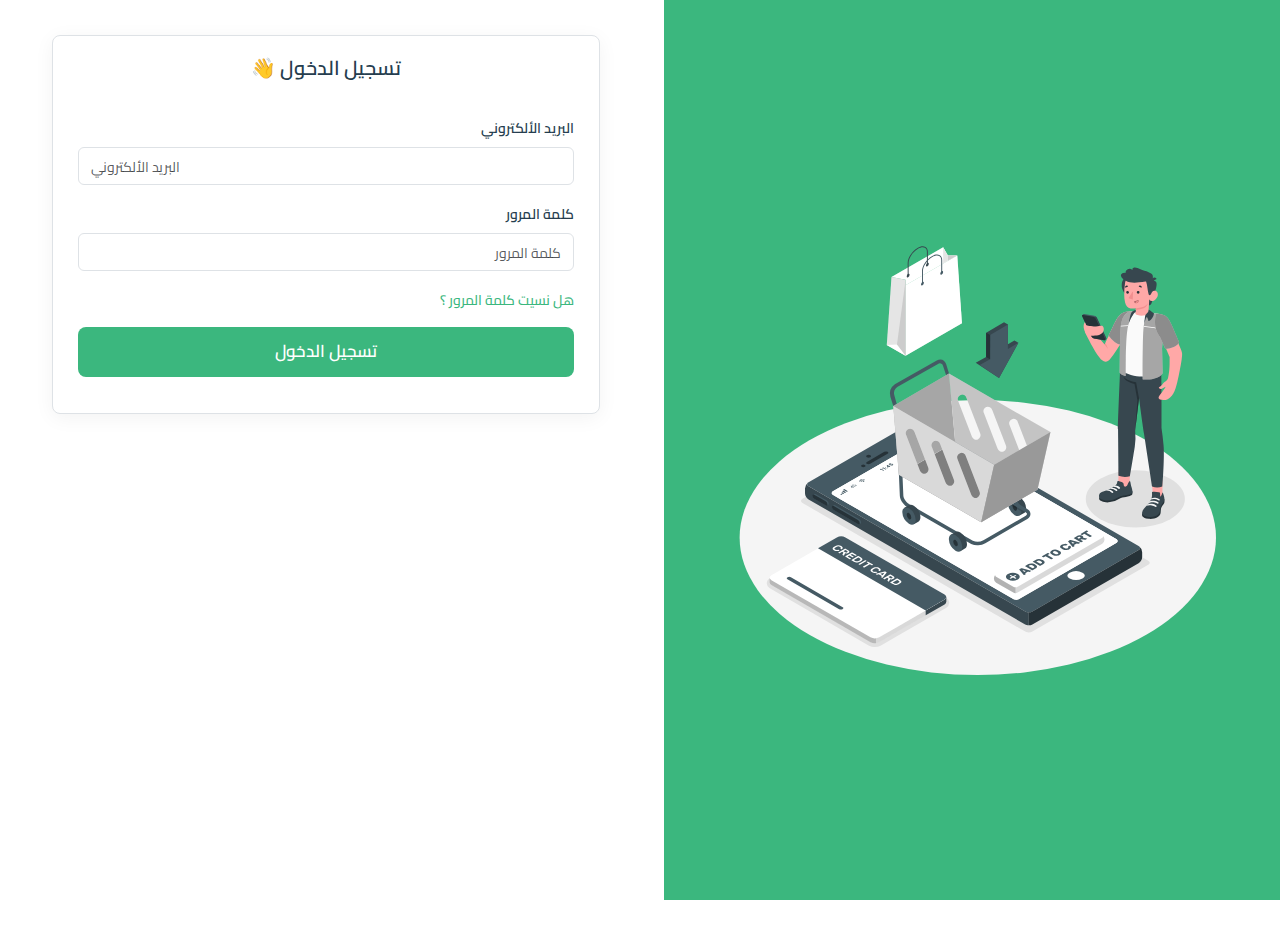
==== commit 734f5bb8: "login" ====
--- a/index.html
+++ b/index.html
@@ -15,114 +15,45 @@
 </head>
 
 <body>
-  <div  class="sidebar close">
-    <div class="header_sidebar">
-      <div class="logo-details">
-        <!-- <img src="./assets/images/logo-1.png" alt="logo" width="100" height="100"> -->
-         <h1 class="text-primary-color font-semibold text-[19px] ps-2"> LOGO </h1>
-      </div>
-      <button class="close_sidebar"> <img src="./assets/images/close.svg" alt="close"> </button>
+    <div class="auth__layout h-full pb-5">
+        <div class="row">
+            <div class="col-lg-6">
+                <div class="auth_layout_img bg-primary-color h-[100vh] w-full justify-center items-center flex-row hidden  lg:flex">
+                    <img src="./assets/images/add-cart.svg" alt="img" height="500" width="500" loading="lazy">
+                </div>
+            </div>
+            <div class="col-lg-6">
+                <div class="auth__form bg-[#fff] sm:px-[40px] px-[20px]">
+                    <div class="form !bg-[#fff] border border-solid border-[#DDD8F9] rounded-lg py-[15px] sm:py-[20px] px-[12px] sm:px-[25px] mt-[35px]" style="box-shadow: 0px 4px 20px 0px rgba(0, 0, 0, 0.05);">
+                        <h2 class="text-third-color font-semibold text-[20px] flex justify-center items-center flex-row w-full mb-[35px]"> تسجيل الدخول 👋 </h2>
+                        <form action="">
+                            <div class="mb-3">
+                                <label for="" class="form-label text-third-color font-semibold text-[14px] mb-2"> البريد الألكتروني </label>
+                                <input type="email" class="form-control" id="" placeholder="البريد الألكتروني">
+                            </div>
+                            <div class="mb-3">
+                                <label for="" class="form-label text-third-color font-semibold text-[14px] mb-2"> كلمة المرور </label>
+                                <input type="password" class="form-control" id="" placeholder="كلمة المرور">
+                            </div>
+                            <div class="mb-3">
+                                <a href="./forget-password.html" class="text-primary-color font-medium text-[14px]"> هل نسيت كلمة المرور ؟  </a>
+                            </div>
+                            <div class="my-3">
+                                <!-- <button type="submit" class="w-full bg-primary-color text-white font-semibold text-[17px] rounded-lg py-[12px] px-[20px]"> تسجيل الدخول </button> -->
+                                <a href="./home.html" class="flex justify-center items-center w-full bg-primary-color text-white font-semibold text-[17px] rounded-lg py-[12px] px-[20px]"> تسجيل الدخول </a>
+                            </div>
+                        </form>
+                    </div>
+                </div>
+            </div>
+        </div>
     </div>
 
-    <ul class="nav-links">
-      <li class="active">
-        <a href="./index.html">
-          <svg width="24" height="24" viewBox="0 0 24 24" fill="none" xmlns="http://www.w3.org/2000/svg">
-            <path d="M12 18V15" stroke="#fff" stroke-width="1.5" stroke-linecap="round" stroke-linejoin="round"/>
-            <path d="M10.07 2.81997L3.14002 8.36997C2.36002 8.98997 1.86002 10.3 2.03002 11.28L3.36002 19.24C3.60002 20.66 4.96002 21.81 6.40002 21.81H17.6C19.03 21.81 20.4 20.65 20.64 19.24L21.97 11.28C22.13 10.3 21.63 8.98997 20.86 8.36997L13.93 2.82997C12.86 1.96997 11.13 1.96997 10.07 2.81997Z" stroke="#fff" stroke-width="1.5" stroke-linecap="round" stroke-linejoin="round"/>
-          </svg>            
-          <span class="link_name">الرئيسية</span>
-        </a>
-        <div class="sub-menu blank">
-          <span><a class="link_name" href="./index.html">الرئيسية</a></span>
-        </div>
-      </li>
-
-      <li>
-        <a href="./orders/orders.html">
-          <svg width="24" height="24" viewBox="0 0 24 24" fill="none" xmlns="http://www.w3.org/2000/svg">
-            <path opacity="0.4" d="M7.5 21.5H7.51M16.5 21.5H16.51M8 21.5C8 21.7761 7.77614 22 7.5 22C7.22386 22 7 21.7761 7 21.5C7 21.2239 7.22386 21 7.5 21C7.77614 21 8 21.2239 8 21.5ZM17 21.5C17 21.7761 16.7761 22 16.5 22C16.2239 22 16 21.7761 16 21.5C16 21.2239 16.2239 21 16.5 21C16.7761 21 17 21.2239 17 21.5Z" stroke="#fff" stroke-width="2" stroke-linecap="round" stroke-linejoin="round"/>
-            <path d="M5.00014 14H18.1359C19.1487 14 19.6551 14 20.0582 13.8112C20.4134 13.6448 20.7118 13.3777 20.9163 13.0432C21.1485 12.6633 21.2044 12.16 21.3163 11.1534L21.9013 5.88835C21.9355 5.58088 21.9525 5.42715 21.9031 5.30816C21.8597 5.20366 21.7821 5.11697 21.683 5.06228C21.5702 5 21.4155 5 21.1062 5H4.50014M2 2H3.24844C3.51306 2 3.64537 2 3.74889 2.05032C3.84002 2.09463 3.91554 2.16557 3.96544 2.25376C4.02212 2.35394 4.03037 2.48599 4.04688 2.7501L4.95312 17.2499C4.96963 17.514 4.97788 17.6461 5.03456 17.7462C5.08446 17.8344 5.15998 17.9054 5.25111 17.9497C5.35463 18 5.48694 18 5.75156 18H19" stroke="#fff" stroke-width="2" stroke-linecap="round" stroke-linejoin="round"/>
-          </svg>
-          <span class="link_name">الطلبات</span>
-        </a>
-        <div class="sub-menu blank">
-          <span><a class="link_name" href="./orders/orders.html">الطلبات</a></span>
-        </div>
-      </li>
-      <li>
-        <a href="./products/products.html">
-          <svg width="24" height="24" viewBox="0 0 24 24" fill="none" xmlns="http://www.w3.org/2000/svg">
-            <path opacity="0.4" d="M16 10C16 11.0609 15.5786 12.0783 14.8284 12.8284C14.0783 13.5786 13.0609 14 12 14C10.9391 14 9.92172 13.5786 9.17157 12.8284C8.42143 12.0783 8 11.0609 8 10" stroke="#fff" stroke-width="2" stroke-linecap="round" stroke-linejoin="round"/>
-            <path d="M5.52 2.64L3.96 4.72C3.65102 5.13198 3.49652 5.33797 3.50011 5.51039C3.50323 5.66044 3.57358 5.80115 3.69175 5.89368C3.82754 6 4.08503 6 4.6 6H19.4C19.915 6 20.1725 6 20.3083 5.89368C20.4264 5.80115 20.4968 5.66044 20.4999 5.51039C20.5035 5.33797 20.349 5.13198 20.04 4.72L18.48 2.64M5.52 2.64C5.696 2.40533 5.784 2.288 5.89552 2.20338C5.9943 2.12842 6.10616 2.0725 6.22539 2.03845C6.36 2 6.50667 2 6.8 2H17.2C17.4933 2 17.64 2 17.7746 2.03845C17.8938 2.0725 18.0057 2.12842 18.1045 2.20338C18.216 2.288 18.304 2.40533 18.48 2.64M5.52 2.64L3.64 5.14666C3.40254 5.46328 3.28381 5.62159 3.1995 5.79592C3.12469 5.95062 3.07012 6.11431 3.03715 6.28296C3 6.47301 3 6.6709 3 7.06666L3 18.8C3 19.9201 3 20.4802 3.21799 20.908C3.40973 21.2843 3.71569 21.5903 4.09202 21.782C4.51984 22 5.07989 22 6.2 22L17.8 22C18.9201 22 19.4802 22 19.908 21.782C20.2843 21.5903 20.5903 21.2843 20.782 20.908C21 20.4802 21 19.9201 21 18.8V7.06667C21 6.6709 21 6.47301 20.9628 6.28296C20.9299 6.11431 20.8753 5.95062 20.8005 5.79592C20.7162 5.62159 20.5975 5.46328 20.36 5.14667L18.48 2.64" stroke="#fff" stroke-width="2" stroke-linecap="round" stroke-linejoin="round"/>
-          </svg>
-          <span class="link_name">المنتجات</span>
-        </a>
-        <div class="sub-menu blank">
-          <span><a class="link_name" href="./products/products.html">المنتجات</a></span>
-        </div>
-      </li>
-      <li>
-        <a href="./reviews/reviews.html">
-          <svg width="30" height="30" viewBox="0 0 24 24" fill="none" xmlns="http://www.w3.org/2000/svg">
-            <path opacity="0.4" d="M3 7.8C3 6.11984 3 5.27976 3.32698 4.63803C3.6146 4.07354 4.07354 3.6146 4.63803 3.32698C5.27976 3 6.11984 3 7.8 3H16.2C17.8802 3 18.7202 3 19.362 3.32698C19.9265 3.6146 20.3854 4.07354 20.673 4.63803C21 5.27976 21 6.11984 21 7.8V13.2C21 14.8802 21 15.7202 20.673 16.362C20.3854 16.9265 19.9265 17.3854 19.362 17.673C18.7202 18 17.8802 18 16.2 18H13.6837C13.0597 18 12.7477 18 12.4492 18.0613C12.1844 18.1156 11.9282 18.2055 11.6875 18.3285C11.4162 18.4671 11.1725 18.662 10.6852 19.0518L8.29976 20.9602C7.88367 21.2931 7.67563 21.4595 7.50054 21.4597C7.34827 21.4599 7.20422 21.3906 7.10923 21.2716C7 21.1348 7 20.8684 7 20.3355V18C6.07003 18 5.60504 18 5.22354 17.8978C4.18827 17.6204 3.37962 16.8117 3.10222 15.7765C3 15.395 3 14.93 3 14V7.8Z" stroke="#fff" stroke-width="2" stroke-linecap="round" stroke-linejoin="round"/>
-            <path d="M7 8.5H12M7 12H15" stroke="#fff" stroke-width="2" stroke-linecap="round" stroke-linejoin="round"/>
-          </svg>
-          <span class="link_name">التعليقات</span>
-        </a>
-        <div class="sub-menu blank">
-          <span><a class="link_name" href="./reviews/reviews.html">التعليقات</a></span>
-        </div>
-      </li>
-      <li>
-        <a href="./profile/profile.html">
-          <svg width="27" height="27" viewBox="0 0 24 24" fill="none" xmlns="http://www.w3.org/2000/svg">
-            <path d="M18.0001 7.16C17.9401 7.15 17.8701 7.15 17.8101 7.16C16.4301 7.11 15.3301 5.98 15.3301 4.58C15.3301 3.15 16.4801 2 17.9101 2C19.3401 2 20.4901 3.16 20.4901 4.58C20.4801 5.98 19.3801 7.11 18.0001 7.16Z" stroke="#fff" stroke-width="1.5" stroke-linecap="round" stroke-linejoin="round"/>
-            <path d="M16.9704 14.44C18.3404 14.67 19.8504 14.43 20.9104 13.72C22.3204 12.78 22.3204 11.24 20.9104 10.3C19.8404 9.59004 18.3104 9.35003 16.9404 9.59003" stroke="#fff" stroke-width="1.5" stroke-linecap="round" stroke-linejoin="round"/>
-            <path d="M5.97047 7.16C6.03047 7.15 6.10047 7.15 6.16047 7.16C7.54047 7.11 8.64047 5.98 8.64047 4.58C8.64047 3.15 7.49047 2 6.06047 2C4.63047 2 3.48047 3.16 3.48047 4.58C3.49047 5.98 4.59047 7.11 5.97047 7.16Z" stroke="#fff" stroke-width="1.5" stroke-linecap="round" stroke-linejoin="round"/>
-            <path d="M7.00043 14.44C5.63043 14.67 4.12043 14.43 3.06043 13.72C1.65043 12.78 1.65043 11.24 3.06043 10.3C4.13043 9.59004 5.66043 9.35003 7.03043 9.59003" stroke="#fff" stroke-width="1.5" stroke-linecap="round" stroke-linejoin="round"/>
-            <path d="M12.0001 14.63C11.9401 14.62 11.8701 14.62 11.8101 14.63C10.4301 14.58 9.33008 13.45 9.33008 12.05C9.33008 10.62 10.4801 9.46997 11.9101 9.46997C13.3401 9.46997 14.4901 10.63 14.4901 12.05C14.4801 13.45 13.3801 14.59 12.0001 14.63Z" stroke="#fff" stroke-width="1.5" stroke-linecap="round" stroke-linejoin="round"/>
-            <path d="M9.08973 17.78C7.67973 18.72 7.67973 20.26 9.08973 21.2C10.6897 22.27 13.3097 22.27 14.9097 21.2C16.3197 20.26 16.3197 18.72 14.9097 17.78C13.3197 16.72 10.6897 16.72 9.08973 17.78Z" stroke="#fff" stroke-width="1.5" stroke-linecap="round" stroke-linejoin="round"/>
-          </svg>             
-          <span class="link_name">الحساب الشخصي</span>
-        </a>
-        <div class="sub-menu blank">
-          <span><a class="link_name" href="./profile/profile.html">الحساب الشخصي</a></span>
-        </div>
-      </li>
-    </ul>
-  </div>
-
-  <section class="home-section">
-    <div class="sidebar_header flex justify-between items-center flex-row w-100">
-      <div>
-        <img src="./assets/images/menu-03.svg" class="fi fi-br-refresh bx-menu menu_icon" alt="menu">
-      </div>
-      <div class="logo md:hidden block">
-        <a href="./index.html">
-          <img src="./assets/images/logo-1.png" alt="logo" width="70" height="70">
-        </a>
-      </div>
-      <div class="flex justify-start items-center flex-row gap-3">
-        <a href="./profile/profile.html">
-          <img src="./assets/images/profile.svg" alt="profile" width="30" height="30">
-        </a>
-        <a href="./notifications/notifications.html">
-          <img src="./assets/images/notification.svg" alt="notification" width="30" height="30">
-        </a>
-      </div>
-    </div>
-    <div class="home-content">
-      <span class="text"> Home </span>
-    </div>
-  </section>
-
-
-  <script src="./assets/js/jquery.js"></script>
-  <script src="./assets/js/bootstrap.min.js"></script>
-  <script src="./assets/js/datatable.js"></script>
-  <script src="./assets/js/all.min.js"></script>
-  <script src="./assets/js/main.js"></script>
+<script src="./assets/js/jquery.js"></script>
+<script src="./assets/js/bootstrap.min.js"></script>
+<script src="./assets/js/datatable.js"></script>
+<script src="./assets/js/all.min.js"></script>
+<script src="./assets/js/main.js"></script>
 </body>
 
 </html>--- a/assets/sass/main.css
+++ b/assets/sass/main.css
@@ -263,6 +263,27 @@
   font-weight: 400;
 }
 
+table tr td {
+  padding: 15px !important;
+}
+
+.order-details {
+  flex-wrap: nowrap;
+}
+@media (max-width: 767px) {
+  .order-details {
+    flex-wrap: wrap;
+  }
+}
+
+.auth__layout .auth__form input::-moz-placeholder {
+  font-size: 14px;
+}
+
+.auth__layout .auth__form input::placeholder {
+  font-size: 14px;
+}
+
 .sidebar {
   position: fixed;
   top: 0;
--- a/src/output.css
+++ b/src/output.css
@@ -710,28 +710,45 @@
   margin-bottom: 0.75rem;
 }
 
+.my-5 {
+  margin-top: 1.25rem;
+  margin-bottom: 1.25rem;
+}
+
 .mb-0 {
   margin-bottom: 0px;
 }
 
+.mb-2 {
+  margin-bottom: 0.5rem;
+}
+
+.mb-3 {
+  margin-bottom: 0.75rem;
+}
+
+.mb-4 {
+  margin-bottom: 1rem;
+}
+
+.mb-\[35px\] {
+  margin-bottom: 35px;
+}
+
 .mt-2 {
   margin-top: 0.5rem;
 }
 
-.mb-2 {
-  margin-bottom: 0.5rem;
-}
-
-.mb-3 {
-  margin-bottom: 0.75rem;
-}
-
 .mt-4 {
   margin-top: 1rem;
 }
 
 .mt-5 {
   margin-top: 1.25rem;
+}
+
+.mt-\[35px\] {
+  margin-top: 35px;
 }
 
 .box-border {
@@ -833,10 +850,55 @@
   display: none;
 }
 
+.\!h-\[110px\] {
+  height: 110px !important;
+}
+
+.h-\[100\%\] {
+  height: 100%;
+}
+
+.h-\[48px\] {
+  height: 48px;
+}
+
 .h-auto {
   height: auto;
 }
 
+.h-full {
+  height: 100%;
+}
+
+.h-\[100vh\] {
+  height: 100vh;
+}
+
+.max-h-max {
+  max-height: -moz-max-content;
+  max-height: max-content;
+}
+
+.\!w-\[200px\] {
+  width: 200px !important;
+}
+
+.w-\[100\%\] {
+  width: 100%;
+}
+
+.w-\[100px\] {
+  width: 100px;
+}
+
+.w-\[150px\] {
+  width: 150px;
+}
+
+.w-\[250px\] {
+  width: 250px;
+}
+
 .w-\[this-is\\\\\] {
   width: this-is\\;
 }
@@ -849,8 +911,8 @@
   width: weird-and-invalid;
 }
 
-.w-\[250px\] {
-  width: 250px;
+.w-full {
+  width: 100%;
 }
 
 .flex-shrink {
@@ -1397,6 +1459,18 @@
   gap: 1rem;
 }
 
+.gap-\[12px\] {
+  gap: 12px;
+}
+
+.gap-\[15px\] {
+  gap: 15px;
+}
+
+.gap-\[16px\] {
+  gap: 16px;
+}
+
 .space-x-2 > :not([hidden]) ~ :not([hidden]) {
   --tw-space-x-reverse: 0;
   margin-right: calc(0.5rem * var(--tw-space-x-reverse));
@@ -1713,6 +1787,10 @@
   border-radius: 0.25rem;
 }
 
+.rounded-\[12px\] {
+  border-radius: 12px;
+}
+
 .rounded-\[15px\] {
   border-radius: 15px;
 }
@@ -1723,6 +1801,10 @@
 
 .rounded-\[8px\] {
   border-radius: 8px;
+}
+
+.rounded-lg {
+  border-radius: 0.5rem;
 }
 
 .rounded-b {
@@ -1791,6 +1873,10 @@
   border-width: 1px;
 }
 
+.border-0 {
+  border-width: 0px;
+}
+
 .border-x {
   border-left-width: 1px;
   border-right-width: 1px;
@@ -1849,6 +1935,36 @@
   border-style: none;
 }
 
+.border-\[\#DDD8F9\] {
+  --tw-border-opacity: 1;
+  border-color: rgb(221 216 249 / var(--tw-border-opacity));
+}
+
+.\!bg-\[\#F9FAFB\] {
+  --tw-bg-opacity: 1 !important;
+  background-color: rgb(249 250 251 / var(--tw-bg-opacity)) !important;
+}
+
+.\!bg-\[\#fff\] {
+  --tw-bg-opacity: 1 !important;
+  background-color: rgb(255 255 255 / var(--tw-bg-opacity)) !important;
+}
+
+.bg-\[\#d79806\] {
+  --tw-bg-opacity: 1;
+  background-color: rgb(215 152 6 / var(--tw-bg-opacity));
+}
+
+.bg-\[\#ebebeb\] {
+  --tw-bg-opacity: 1;
+  background-color: rgb(235 235 235 / var(--tw-bg-opacity));
+}
+
+.bg-\[\#fff\] {
+  --tw-bg-opacity: 1;
+  background-color: rgb(255 255 255 / var(--tw-bg-opacity));
+}
+
 .bg-\[rgb\(255\2c 0\2c 0\)\] {
   --tw-bg-opacity: 1;
   background-color: rgb(255 0 0 / var(--tw-bg-opacity));
@@ -1982,8 +2098,22 @@
      object-fit: scale-down;
 }
 
+.p-4 {
+  padding: 1rem;
+}
+
 .p-\[25px\] {
   padding: 25px;
+}
+
+.px-\[10px\] {
+  padding-left: 10px;
+  padding-right: 10px;
+}
+
+.px-\[12px\] {
+  padding-left: 12px;
+  padding-right: 12px;
 }
 
 .px-\[15px\] {
@@ -1991,11 +2121,50 @@
   padding-right: 15px;
 }
 
+.px-\[20px\] {
+  padding-left: 20px;
+  padding-right: 20px;
+}
+
+.px-\[9px\] {
+  padding-left: 9px;
+  padding-right: 9px;
+}
+
+.py-\[12px\] {
+  padding-top: 12px;
+  padding-bottom: 12px;
+}
+
+.py-\[15px\] {
+  padding-top: 15px;
+  padding-bottom: 15px;
+}
+
+.py-\[24px\] {
+  padding-top: 24px;
+  padding-bottom: 24px;
+}
+
+.py-\[25px\] {
+  padding-top: 25px;
+  padding-bottom: 25px;
+}
+
+.py-\[5px\] {
+  padding-top: 5px;
+  padding-bottom: 5px;
+}
+
 .py-\[8px\] {
   padding-top: 8px;
   padding-bottom: 8px;
 }
 
+.pb-5 {
+  padding-bottom: 1.25rem;
+}
+
 .ps-2 {
   padding-inline-start: 0.5rem;
 }
@@ -2064,6 +2233,22 @@
   font-size: 13px;
 }
 
+.text-\[14px\] {
+  font-size: 14px;
+}
+
+.text-\[15px\] {
+  font-size: 15px;
+}
+
+.text-\[16px\] {
+  font-size: 16px;
+}
+
+.text-\[17px\] {
+  font-size: 17px;
+}
+
 .text-\[18px\] {
   font-size: 18px;
 }
@@ -2072,12 +2257,8 @@
   font-size: 19px;
 }
 
-.text-\[16px\] {
-  font-size: 16px;
-}
-
-.text-\[14px\] {
-  font-size: 14px;
+.text-\[20px\] {
+  font-size: 20px;
 }
 
 .font-bold {
@@ -2086,6 +2267,10 @@
 
 .font-medium {
   font-weight: 500;
+}
+
+.font-normal {
+  font-weight: 400;
 }
 
 .font-semibold {
@@ -2164,6 +2349,11 @@
   line-height: 1.7;
 }
 
+.\!text-third-color {
+  --tw-text-opacity: 1 !important;
+  color: rgb(37 61 78 / var(--tw-text-opacity)) !important;
+}
+
 .\!text-white {
   --tw-text-opacity: 1 !important;
   color: rgb(230 234 239 / var(--tw-text-opacity)) !important;
@@ -2173,29 +2363,39 @@
   color: rgb(51 102 153 / .35);
 }
 
+.text-\[\#ebebeb\] {
+  --tw-text-opacity: 1;
+  color: rgb(235 235 235 / var(--tw-text-opacity));
+}
+
+.text-\[\#fff\] {
+  --tw-text-opacity: 1;
+  color: rgb(255 255 255 / var(--tw-text-opacity));
+}
+
 .text-blue-500 {
   --tw-text-opacity: 1;
   color: rgb(59 130 246 / var(--tw-text-opacity));
 }
 
+.text-fourth-color {
+  --tw-text-opacity: 1;
+  color: rgb(126 126 126 / var(--tw-text-opacity));
+}
+
 .text-primary-color {
   --tw-text-opacity: 1;
   color: rgb(59 183 126 / var(--tw-text-opacity));
 }
 
+.text-third-color {
+  --tw-text-opacity: 1;
+  color: rgb(37 61 78 / var(--tw-text-opacity));
+}
+
 .text-white {
   --tw-text-opacity: 1;
   color: rgb(230 234 239 / var(--tw-text-opacity));
-}
-
-.text-\[\#fff\] {
-  --tw-text-opacity: 1;
-  color: rgb(255 255 255 / var(--tw-text-opacity));
-}
-
-.text-third-color {
-  --tw-text-opacity: 1;
-  color: rgb(37 61 78 / var(--tw-text-opacity));
 }
 
 .underline {
@@ -2581,7 +2781,49 @@
   text-align: center;
 }
 
+@media not all and (min-width: 640px) {
+  .max-sm\:block {
+    display: block;
+  }
+
+  .max-sm\:max-w-max {
+    max-width: -moz-max-content;
+    max-width: max-content;
+  }
+}
+
 @media (min-width: 640px) {
+  .sm\:p-\[32px\] {
+    padding: 32px;
+  }
+
+  .sm\:px-\[25px\] {
+    padding-left: 25px;
+    padding-right: 25px;
+  }
+
+  .sm\:px-\[40px\] {
+    padding-left: 40px;
+    padding-right: 40px;
+  }
+
+  .sm\:py-\[20px\] {
+    padding-top: 20px;
+    padding-bottom: 20px;
+  }
+
+  .sm\:text-\[13px\] {
+    font-size: 13px;
+  }
+
+  .sm\:text-\[16px\] {
+    font-size: 16px;
+  }
+
+  .sm\:text-\[20px\] {
+    font-size: 20px;
+  }
+
   .sm\:text-\[22px\] {
     font-size: 22px;
   }
@@ -2598,6 +2840,16 @@
 
   .md\:h-\[300px\] {
     height: 300px;
+  }
+
+  .md\:w-\[50\%\] {
+    width: 50%;
+  }
+}
+
+@media (min-width: 1024px) {
+  .lg\:flex {
+    display: flex;
   }
 }
 
